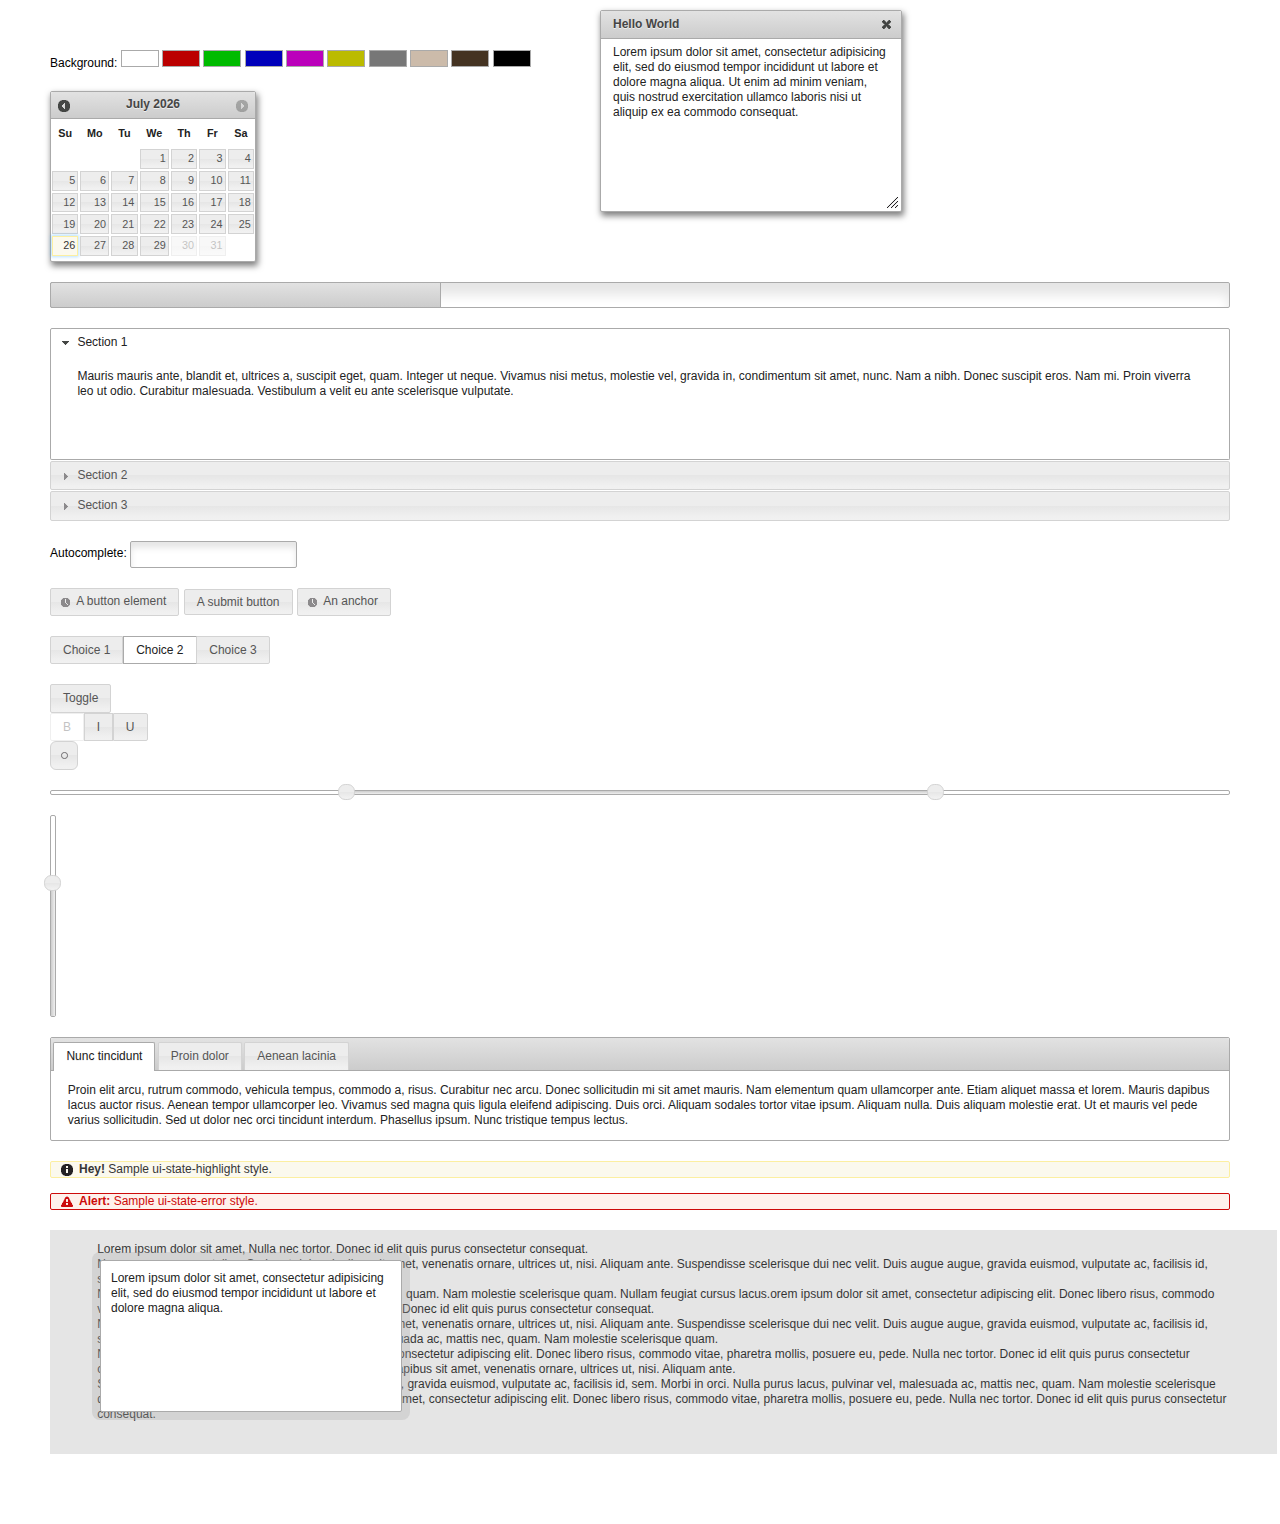
==== tests/demo.html @ 034504b4 "re-structure files" ====
<!DOCTYPE html>
<html xmlns="http://www.w3.org/1999/xhtml">
  <head>
    <meta charset="UTF-8" />
    <link rel="stylesheet" href="../swiss-ui/swiss.css" />
    <link rel="stylesheet" href="../static/reset.css" />
    <style>
body {
  margin: 0;
  font: 12px/1.25 "Droid Sans",sans-serif;
}
#global {
  padding: 50px;
}
section {
  display: block;
  margin: 0 0 20px;
}
#choosecolor span {
  display: inline-block;
  border: 1px solid #aaa;
  width: 3em;
  height: 1.25em;
  cursor: pointer;
}
    </style>
    <title></title>
  </head>
  <body>
    <div id="global">
      <p id="choosecolor">
        Background:
        <span style="background:#ffffff"></span>
        <span style="background:#bb0000"></span>
        <span style="background:#00bb00"></span>
        <span style="background:#0000bb"></span>
        <span style="background:#bb00bb"></span>
        <span style="background:#bbbb00"></span>
        <span style="background:#777777"></span>
        <span style="background:#ccbbaa"></span>
        <span style="background:#443322"></span>
        <span style="background:#000000"></span>
      </p>
      <section>
        <p id="dialog">Lorem ipsum dolor sit amet, consectetur adipisicing elit, sed do eiusmod tempor incididunt ut labore et dolore magna aliqua. Ut enim ad minim veniam, quis nostrud exercitation ullamco laboris nisi ut aliquip ex ea commodo consequat.</p>
      </section>
      <section>
        <div id="datepicker"></div>
      </section>
      <section>
        <div id="progressbar"></div>
      </section>
      <section>
        <div id="accordion">
          <h3><a href="#">Section 1</a></h3>
          <div><p>Mauris mauris ante, blandit et, ultrices a, suscipit eget, quam. Integer ut neque. Vivamus nisi metus, molestie vel, gravida in, condimentum sit amet, nunc. Nam a nibh. Donec suscipit eros. Nam mi. Proin viverra leo ut odio. Curabitur malesuada. Vestibulum a velit eu ante scelerisque vulputate.</p></div>
          <h3><a href="#">Section 2</a></h3>
          <div><p>Sed non urna. Donec et ante. Phasellus eu ligula. Vestibulum sit amet purus. Vivamus hendrerit, dolor at aliquet laoreet, mauris turpis porttitor velit, faucibus interdum tellus libero ac justo. Vivamus non quam. In suscipit faucibus urna.</p></div>
          <h3><a href="#">Section 3</a></h3>
          <div><p>Nam enim risus, molestie et, porta ac, aliquam ac, risus. Quisque lobortis. Phasellus pellentesque purus in massa. Aenean in pede. Phasellus ac libero ac tellus pellentesque semper. Sed ac felis. Sed commodo, magna quis lacinia ornare, quam ante aliquam nisi, eu iaculis leo purus venenatis dui.</p>
            <ul><li>List item one</li><li>List item two</li><li>List item three</li></ul></div>
        </div>
      </section>
      <section>
        <label for="autocomplete">Autocomplete:</label>
        <input id="autocomplete" type="text" />
      </section>
      <section id="button">
        <button>A button element</button>
        <input type="submit" value="A submit button"/>
        <a href="#">An anchor</a>
      </section>
      <section>
        <p id="radio">
          <input type="radio" id="radio1" name="radio" /><label for="radio1">Choice 1</label>
          <input type="radio" id="radio2" name="radio" checked="checked" /><label for="radio2">Choice 2</label>
          <input type="radio" id="radio3" name="radio" /><label for="radio3">Choice 3</label>
        </p>
      </section>
      <section>
        <p>
          <input type="checkbox" id="check" /><label for="check">Toggle</label>
        </p>
        <p id="format">
          <input type="checkbox" id="check1" disabled="disabled" /><label for="check1">B</label>
          <input type="checkbox" id="check2" /><label for="check2">I</label>
          <input type="checkbox" id="check3" /><label for="check3">U</label>
        </p>
        <p>
          <input type="checkbox" id="check-repl" /><label for="check-repl" class="ui-checkbox">Toggle</label>
        </p>
      </section>
      <section>
        <div id="slider"></div>
      </section>
      <section>
        <div id="slider-vertical" style="height:200px;"></div>
      </section>
      <section>
        <div id="tabs">
          <ul>
            <li><a href="#tabs-1">Nunc tincidunt</a></li>
            <li><a href="#tabs-2">Proin dolor</a></li>
            <li><a href="#tabs-3">Aenean lacinia</a></li>
          </ul>
          <div id="tabs-1">
            <p>Proin elit arcu, rutrum commodo, vehicula tempus, commodo a, risus. Curabitur nec arcu. Donec sollicitudin mi sit amet mauris. Nam elementum quam ullamcorper ante. Etiam aliquet massa et lorem. Mauris dapibus lacus auctor risus. Aenean tempor ullamcorper leo. Vivamus sed magna quis ligula eleifend adipiscing. Duis orci. Aliquam sodales tortor vitae ipsum. Aliquam nulla. Duis aliquam molestie erat. Ut et mauris vel pede varius sollicitudin. Sed ut dolor nec orci tincidunt interdum. Phasellus ipsum. Nunc tristique tempus lectus.</p>
          </div>
          <div id="tabs-2">
            <p>Morbi tincidunt, dui sit amet facilisis feugiat, odio metus gravida ante, ut pharetra massa metus id nunc. Duis scelerisque molestie turpis. Sed fringilla, massa eget luctus malesuada, metus eros molestie lectus, ut tempus eros massa ut dolor. Aenean aliquet fringilla sem. Suspendisse sed ligula in ligula suscipit aliquam. Praesent in eros vestibulum mi adipiscing adipiscing. Morbi facilisis. Curabitur ornare consequat nunc. Aenean vel metus. Ut posuere viverra nulla. Aliquam erat volutpat. Pellentesque convallis. Maecenas feugiat, tellus pellentesque pretium posuere, felis lorem euismod felis, eu ornare leo nisi vel felis. Mauris consectetur tortor et purus.</p>
          </div>
          <div id="tabs-3">
            <p>Mauris eleifend est et turpis. Duis id erat. Suspendisse potenti. Aliquam vulputate, pede vel vehicula accumsan, mi neque rutrum erat, eu congue orci lorem eget lorem. Vestibulum non ante. Class aptent taciti sociosqu ad litora torquent per conubia nostra, per inceptos himenaeos. Fusce sodales. Quisque eu urna vel enim commodo pellentesque. Praesent eu risus hendrerit ligula tempus pretium. Curabitur lorem enim, pretium nec, feugiat nec, luctus a, lacus.</p>
            <p>Duis cursus. Maecenas ligula eros, blandit nec, pharetra at, semper at, magna. Nullam ac lacus. Nulla facilisi. Praesent viverra justo vitae neque. Praesent blandit adipiscing velit. Suspendisse potenti. Donec mattis, pede vel pharetra blandit, magna ligula faucibus eros, id euismod lacus dolor eget odio. Nam scelerisque. Donec non libero sed nulla mattis commodo. Ut sagittis. Donec nisi lectus, feugiat porttitor, tempor ac, tempor vitae, pede. Aenean vehicula velit eu tellus interdum rutrum. Maecenas commodo. Pellentesque nec elit. Fusce in lacus. Vivamus a libero vitae lectus hendrerit hendrerit.</p>
          </div>
        </div>
      </section>
      <section>
        <div class="ui-widget">
          <div style="margin-top: 20px; padding: 0 .7em;" class="ui-state-highlight ui-corner-all"> 
            <p><span style="float: left; margin-right: .3em;" class="ui-icon ui-icon-info"></span>
            <strong>Hey!</strong> Sample ui-state-highlight style.</p>
          </div>
        </div>
        <br/>
        <div class="ui-widget">
          <div style="padding: 0 .7em;" class="ui-state-error ui-corner-all"> 
            <p><span style="float: left; margin-right: .3em;" class="ui-icon ui-icon-alert"></span> 
            <strong>Alert:</strong> Sample ui-state-error style.</p>
          </div>
        </div>
      </section>
      <section>
        <div class="fakewindowcontain" style="position: relative; width: 96%; height: 200px; padding:1% 4%; overflow:hidden;">
          <p>Lorem ipsum dolor sit amet,  Nulla nec tortor. Donec id elit quis purus consectetur consequat. </p><p>Nam congue semper tellus. Sed erat dolor, dapibus sit amet, venenatis ornare, ultrices ut, nisi. Aliquam ante. Suspendisse scelerisque dui nec velit. Duis augue augue, gravida euismod, vulputate ac, facilisis id, sem. Morbi in orci. </p><p>Nulla purus lacus, pulvinar vel, malesuada ac, mattis nec, quam. Nam molestie scelerisque quam. Nullam feugiat cursus lacus.orem ipsum dolor sit amet, consectetur adipiscing elit. Donec libero risus, commodo vitae, pharetra mollis, posuere eu, pede. Nulla nec tortor. Donec id elit quis purus consectetur consequat. </p><p>Nam congue semper tellus. Sed erat dolor, dapibus sit amet, venenatis ornare, ultrices ut, nisi. Aliquam ante. Suspendisse scelerisque dui nec velit. Duis augue augue, gravida euismod, vulputate ac, facilisis id, sem. Morbi in orci. Nulla purus lacus, pulvinar vel, malesuada ac, mattis nec, quam. Nam molestie scelerisque quam. </p><p>Nullam feugiat cursus lacus.orem ipsum dolor sit amet, consectetur adipiscing elit. Donec libero risus, commodo vitae, pharetra mollis, posuere eu, pede. Nulla nec tortor. Donec id elit quis purus consectetur consequat. Nam congue semper tellus. Sed erat dolor, dapibus sit amet, venenatis ornare, ultrices ut, nisi. Aliquam ante. </p><p>Suspendisse scelerisque dui nec velit. Duis augue augue, gravida euismod, vulputate ac, facilisis id, sem. Morbi in orci. Nulla purus lacus, pulvinar vel, malesuada ac, mattis nec, quam. Nam molestie scelerisque quam. Nullam feugiat cursus lacus.orem ipsum dolor sit amet, consectetur adipiscing elit. Donec libero risus, commodo vitae, pharetra mollis, posuere eu, pede. Nulla nec tortor. Donec id elit quis purus consectetur consequat.</p>
          <!-- ui-dialog -->
          <div class="ui-overlay"><div class="ui-widget-overlay"></div><div style="width: 302px; height: 152px; position: absolute; left: 50px; top: 30px;" class="ui-widget-shadow ui-corner-all"></div></div>
          <div class="ui-widget ui-widget-content ui-corner-all" style="position: absolute; width: 280px; height: 130px;left: 50px; top: 30px; padding: 10px;">
            <p>Lorem ipsum dolor sit amet, consectetur adipisicing elit, sed do eiusmod tempor incididunt ut labore et dolore magna aliqua.</p>
          </div>
        </div>
      </section>
    </div>
    <script src="../static/jquery.js"></script>
    <script src="../static/jquery-ui.js"></script>
    <script>
$(function() {
  $('#datepicker').datepicker({ maxDate: 3 });
  $('#progressbar').progressbar({ value: 33 });
  $('#accordion').accordion();
  $('#autocomplete').autocomplete({
    source: ["c++", "java", "php", "coldfusion", "javascript", "asp", "ruby", "python", "c", "scala", "groovy", "haskell", "perl", "asp", "bespin", "delphi"]
  });
  $('#button > *').button({ icons: { primary: 'ui-icon-clock' }});
  $('#radio').buttonset();
  $("#check").button();
  $("#check-repl").button({
    text: false,
    icons: {
      primary: 'ui-icon-radio-on'
    }
  });
  $("#format").buttonset();
  $("#slider").slider({ range: true, values: [25, 75] });
  $("#slider-vertical").slider({ orientation: "vertical", range: "min", value: 66 });
  $("#tabs").tabs();
  $('#dialog').dialog({
    title: 'Hello World',
    height: 200,
    position: [600, 10] });
  $('#choosecolor span').click(function() {
    $('body').css('backgroundColor', $(this).css('backgroundColor'));
  });
});
    </script>
  </body>
</html>
---- swiss-ui/swiss.css ----
/*
 * swiss ui - A Neutral jQuery UI Theme
 * Copyright 2011, Manuel Strehl
 * Dual licensed under the MIT or GPL Version 2 licenses.
 *
 * based on:
 * jQuery UI CSS Framework 1.8.12
 *
 * Copyright 2011, AUTHORS.txt (http://jqueryui.com/about)
 * Dual licensed under the MIT or GPL Version 2 licenses.
 * http://jquery.org/license
 *
 * http://docs.jquery.com/UI/Theming/API
 */

/* Layout helpers
----------------------------------*/
.ui-helper-hidden { display: none; }
.ui-helper-hidden-accessible { position: absolute !important; clip: rect(1px 1px 1px 1px); clip: rect(1px,1px,1px,1px); }
.ui-helper-reset { margin: 0; padding: 0; border: 0; outline: 0; line-height: 1.3; text-decoration: none; font-size: 100%; list-style: none; }
.ui-helper-clearfix:after { content: "."; display: block; height: 0; clear: both; visibility: hidden; }
.ui-helper-clearfix { display: inline-block; }
/* required comment for clearfix to work in Opera \*/
* html .ui-helper-clearfix { height:1%; }
.ui-helper-clearfix { display:block; }
/* end clearfix */
.ui-helper-zfix { width: 100%; height: 100%; top: 0; left: 0; position: absolute; opacity: 0; filter:Alpha(Opacity=0); }


/* Interaction Cues
----------------------------------*/
.ui-state-disabled { cursor: default !important; }


/* Icons
----------------------------------*/

/* states and images */
.ui-icon { display: block; text-indent: -99999px; overflow: hidden; background-repeat: no-repeat; }


/* Misc visuals
----------------------------------*/

/* Overlays */
.ui-widget-overlay { position: absolute; top: 0; left: 0; width: 100%; height: 100%; }


/*
 * jQuery UI CSS Framework 1.8.12
 *
 * Copyright 2011, AUTHORS.txt (http://jqueryui.com/about)
 * Dual licensed under the MIT or GPL Version 2 licenses.
 * http://jquery.org/license
 *
 * http://docs.jquery.com/UI/Theming/API
 *
 * To view and modify this theme, visit http://jqueryui.com/themeroller/?ffDefault=Verdana,Arial,sans-serif&fwDefault=normal&fsDefault=1.1em&cornerRadius=4px&bgColorHeader=cccccc&bgTextureHeader=03_highlight_soft.png&bgImgOpacityHeader=75&borderColorHeader=aaaaaa&fcHeader=222222&iconColorHeader=222222&bgColorContent=ffffff&bgTextureContent=01_flat.png&bgImgOpacityContent=75&borderColorContent=aaaaaa&fcContent=222222&iconColorContent=222222&bgColorDefault=e6e6e6&bgTextureDefault=02_glass.png&bgImgOpacityDefault=75&borderColorDefault=d3d3d3&fcDefault=555555&iconColorDefault=888888&bgColorHover=dadada&bgTextureHover=02_glass.png&bgImgOpacityHover=75&borderColorHover=999999&fcHover=212121&iconColorHover=454545&bgColorActive=ffffff&bgTextureActive=02_glass.png&bgImgOpacityActive=65&borderColorActive=aaaaaa&fcActive=212121&iconColorActive=454545&bgColorHighlight=fbf9ee&bgTextureHighlight=02_glass.png&bgImgOpacityHighlight=55&borderColorHighlight=fcefa1&fcHighlight=363636&iconColorHighlight=2e83ff&bgColorError=fef1ec&bgTextureError=02_glass.png&bgImgOpacityError=95&borderColorError=cd0a0a&fcError=cd0a0a&iconColorError=cd0a0a&bgColorOverlay=aaaaaa&bgTextureOverlay=01_flat.png&bgImgOpacityOverlay=0&opacityOverlay=30&bgColorShadow=aaaaaa&bgTextureShadow=01_flat.png&bgImgOpacityShadow=0&opacityShadow=30&thicknessShadow=8px&offsetTopShadow=-8px&offsetLeftShadow=-8px&cornerRadiusShadow=8px
 */


/* Component containers
----------------------------------*/
.ui-widget,
.ui-widget input, .ui-widget select, .ui-widget textarea, .ui-widget button { font-size: 1em; }
.ui-widget-content { border: 1px solid #aaaaaa; background: #ffffff; color: #222222; }
.ui-widget-content a { color: #222222; }
.ui-widget-header { border: 1px solid #aaaaaa; color: #454545; font-weight: bold;
  background: #cccccc;
  background: -moz-linear-gradient(top, #e2e2e2 0%, #cccccc 100%);
  background: -webkit-gradient(linear, left top, left bottom, color-stop(0%,#e2e2e2), color-stop(100%,#cccccc));
  background: -webkit-linear-gradient(top, #e2e2e2 0%,#cccccc 100%);
  background: -o-linear-gradient(top, #e2e2e2 0%,#cccccc 100%);
  background: -ms-linear-gradient(top, #e2e2e2 0%,#cccccc 100%);
  filter: progid:DXImageTransform.Microsoft.gradient( startColorstr='#E2E2E2', endColorstr='#CCCCCC',GradientType=0 );
  background: linear-gradient(top, #e2e2e2 0%,#cccccc 100%);
  text-shadow: 0 1px #efefef;
}
.ui-widget-header a { color: #454545; }

/* Interaction states
----------------------------------*/
.ui-state-default, .ui-widget-content .ui-state-default, .ui-widget-header .ui-state-default { border: 1px solid #d3d3d3; font-weight: normal; color: #555555;
  background: #e6e6e6;
  background: -moz-linear-gradient(top, #ededed 0%, #ededed 49%, #e6e6e6 50%, #f0f0f0 88%, #f1f1f1 100%);
  background: -webkit-gradient(linear, left top, left bottom, color-stop(0%,#ededed), color-stop(49%,#ededed), color-stop(50%,#e6e6e6), color-stop(88%,#f0f0f0), color-stop(100%,#f1f1f1));
  background: -webkit-linear-gradient(top, #ededed 0%,#ededed 49%,#e6e6e6 50%,#f0f0f0 88%,#f1f1f1 100%);
  background: -o-linear-gradient(top, #ededed 0%,#ededed 49%,#e6e6e6 50%,#f0f0f0 88%,#f1f1f1 100%);
  background: -ms-linear-gradient(top, #ededed 0%,#ededed 49%,#e6e6e6 50%,#f0f0f0 88%,#f1f1f1 100%);
  filter: progid:DXImageTransform.Microsoft.gradient( startColorstr='#EDEDED', endColorstr='#F1F1F1',GradientType=0 );
  background: linear-gradient(top, #ededed 0%,#ededed 49%,#e6e6e6 50%,#f0f0f0 88%,#f1f1f1 100%);
}
.ui-state-default a, .ui-state-default a:link, .ui-state-default a:visited { color: #555555; text-decoration: none; }
.ui-state-hover, .ui-widget-content .ui-state-hover, .ui-widget-header .ui-state-hover, .ui-state-focus, .ui-widget-content .ui-state-focus, .ui-widget-header .ui-state-focus { border: 1px solid #999999; font-weight: normal; color: #212121;
  box-shadow: 0 0 .3em .1em rgba(0, 150, 255, .3);
  background: #dadada;
  background: -moz-linear-gradient(top, #e4e4e4 0%, #e4e4e4 49%, #dadada 50%, #ebebeb 88%, #eaeaea 100%);
  background: -webkit-gradient(linear, left top, left bottom, color-stop(0%,#e4e4e4), color-stop(49%,#e4e4e4), color-stop(50%,#dadada), color-stop(88%,#ebebeb), color-stop(100%,#eaeaea));
  background: -webkit-linear-gradient(top, #e4e4e4 0%,#e4e4e4 49%,#dadada 50%,#ebebeb 88%,#eaeaea 100%);
  background: -o-linear-gradient(top, #e4e4e4 0%,#e4e4e4 49%,#dadada 50%,#ebebeb 88%,#eaeaea 100%);
  background: -ms-linear-gradient(top, #e4e4e4 0%,#e4e4e4 49%,#dadada 50%,#ebebeb 88%,#eaeaea 100%);
  filter: progid:DXImageTransform.Microsoft.gradient( startColorstr='#E4E4E4', endColorstr='#EAEAEA',GradientType=0 );
  background: linear-gradient(top, #e4e4e4 0%,#e4e4e4 49%,#dadada 50%,#ebebeb 88%,#eaeaea 100%);
}
.ui-state-hover a, .ui-state-hover a:hover { color: #212121; text-decoration: none; }
.ui-state-active, .ui-widget-content .ui-state-active, .ui-widget-header .ui-state-active { border: 1px solid #aaaaaa; background: #ffffff; font-weight: normal; color: #212121; }
.ui-state-active a, .ui-state-active a:link, .ui-state-active a:visited { color: #212121; text-decoration: none; }
.ui-widget :active { outline: none; }

/* Interaction Cues
----------------------------------*/
.ui-state-highlight, .ui-widget-content .ui-state-highlight, .ui-widget-header .ui-state-highlight  {border: 1px solid #fcefa1; background: #fbf9ee; color: #363636; }
.ui-state-highlight a, .ui-widget-content .ui-state-highlight a,.ui-widget-header .ui-state-highlight a { color: #363636; }
.ui-state-error, .ui-widget-content .ui-state-error, .ui-widget-header .ui-state-error {border: 1px solid #cd0a0a; background: #fef1ec; color: #cd0a0a; }
.ui-state-error a, .ui-widget-content .ui-state-error a, .ui-widget-header .ui-state-error a { color: #cd0a0a; }
.ui-state-error-text, .ui-widget-content .ui-state-error-text, .ui-widget-header .ui-state-error-text { color: #cd0a0a; }
.ui-priority-primary, .ui-widget-content .ui-priority-primary, .ui-widget-header .ui-priority-primary { font-weight: bold; }
.ui-priority-secondary, .ui-widget-content .ui-priority-secondary,  .ui-widget-header .ui-priority-secondary { opacity: .7; filter:Alpha(Opacity=70); font-weight: normal; }
.ui-state-disabled, .ui-widget-content .ui-state-disabled, .ui-widget-header .ui-state-disabled { opacity: .35; filter:Alpha(Opacity=35); background-image: none; }

/* Icons
----------------------------------*/

/* states and images */
.ui-icon { width: 16px; height: 16px; background-image: url(images/ui-icons_222222_256x240.png); }
.ui-widget-content .ui-icon {background-image: url(images/ui-icons_222222_256x240.png); }
.ui-widget-header .ui-icon {background-image: url(images/ui-icons_454545_256x240.png); }
.ui-state-default .ui-icon { background-image: url(images/ui-icons_888888_256x240.png); }
.ui-state-hover .ui-icon, .ui-state-focus .ui-icon {background-image: url(images/ui-icons_454545_256x240.png); }
.ui-state-active .ui-icon {background-image: url(images/ui-icons_454545_256x240.png); }
.ui-state-highlight .ui-icon {background-image: url(images/ui-icons_222222_256x240.png); }
.ui-state-error .ui-icon, .ui-state-error-text .ui-icon {background-image: url(images/ui-icons_cd0a0a_256x240.png); }

/* positioning */
.ui-icon-carat-1-n { background-position: 0 0; }
.ui-icon-carat-1-ne { background-position: -16px 0; }
.ui-icon-carat-1-e { background-position: -32px 0; }
.ui-icon-carat-1-se { background-position: -48px 0; }
.ui-icon-carat-1-s { background-position: -64px 0; }
.ui-icon-carat-1-sw { background-position: -80px 0; }
.ui-icon-carat-1-w { background-position: -96px 0; }
.ui-icon-carat-1-nw { background-position: -112px 0; }
.ui-icon-carat-2-n-s { background-position: -128px 0; }
.ui-icon-carat-2-e-w { background-position: -144px 0; }
.ui-icon-triangle-1-n { background-position: 0 -16px; }
.ui-icon-triangle-1-ne { background-position: -16px -16px; }
.ui-icon-triangle-1-e { background-position: -32px -16px; }
.ui-icon-triangle-1-se { background-position: -48px -16px; }
.ui-icon-triangle-1-s { background-position: -64px -16px; }
.ui-icon-triangle-1-sw { background-position: -80px -16px; }
.ui-icon-triangle-1-w { background-position: -96px -16px; }
.ui-icon-triangle-1-nw { background-position: -112px -16px; }
.ui-icon-triangle-2-n-s { background-position: -128px -16px; }
.ui-icon-triangle-2-e-w { background-position: -144px -16px; }
.ui-icon-arrow-1-n { background-position: 0 -32px; }
.ui-icon-arrow-1-ne { background-position: -16px -32px; }
.ui-icon-arrow-1-e { background-position: -32px -32px; }
.ui-icon-arrow-1-se { background-position: -48px -32px; }
.ui-icon-arrow-1-s { background-position: -64px -32px; }
.ui-icon-arrow-1-sw { background-position: -80px -32px; }
.ui-icon-arrow-1-w { background-position: -96px -32px; }
.ui-icon-arrow-1-nw { background-position: -112px -32px; }
.ui-icon-arrow-2-n-s { background-position: -128px -32px; }
.ui-icon-arrow-2-ne-sw { background-position: -144px -32px; }
.ui-icon-arrow-2-e-w { background-position: -160px -32px; }
.ui-icon-arrow-2-se-nw { background-position: -176px -32px; }
.ui-icon-arrowstop-1-n { background-position: -192px -32px; }
.ui-icon-arrowstop-1-e { background-position: -208px -32px; }
.ui-icon-arrowstop-1-s { background-position: -224px -32px; }
.ui-icon-arrowstop-1-w { background-position: -240px -32px; }
.ui-icon-arrowthick-1-n { background-position: 0 -48px; }
.ui-icon-arrowthick-1-ne { background-position: -16px -48px; }
.ui-icon-arrowthick-1-e { background-position: -32px -48px; }
.ui-icon-arrowthick-1-se { background-position: -48px -48px; }
.ui-icon-arrowthick-1-s { background-position: -64px -48px; }
.ui-icon-arrowthick-1-sw { background-position: -80px -48px; }
.ui-icon-arrowthick-1-w { background-position: -96px -48px; }
.ui-icon-arrowthick-1-nw { background-position: -112px -48px; }
.ui-icon-arrowthick-2-n-s { background-position: -128px -48px; }
.ui-icon-arrowthick-2-ne-sw { background-position: -144px -48px; }
.ui-icon-arrowthick-2-e-w { background-position: -160px -48px; }
.ui-icon-arrowthick-2-se-nw { background-position: -176px -48px; }
.ui-icon-arrowthickstop-1-n { background-position: -192px -48px; }
.ui-icon-arrowthickstop-1-e { background-position: -208px -48px; }
.ui-icon-arrowthickstop-1-s { background-position: -224px -48px; }
.ui-icon-arrowthickstop-1-w { background-position: -240px -48px; }
.ui-icon-arrowreturnthick-1-w { background-position: 0 -64px; }
.ui-icon-arrowreturnthick-1-n { background-position: -16px -64px; }
.ui-icon-arrowreturnthick-1-e { background-position: -32px -64px; }
.ui-icon-arrowreturnthick-1-s { background-position: -48px -64px; }
.ui-icon-arrowreturn-1-w { background-position: -64px -64px; }
.ui-icon-arrowreturn-1-n { background-position: -80px -64px; }
.ui-icon-arrowreturn-1-e { background-position: -96px -64px; }
.ui-icon-arrowreturn-1-s { background-position: -112px -64px; }
.ui-icon-arrowrefresh-1-w { background-position: -128px -64px; }
.ui-icon-arrowrefresh-1-n { background-position: -144px -64px; }
.ui-icon-arrowrefresh-1-e { background-position: -160px -64px; }
.ui-icon-arrowrefresh-1-s { background-position: -176px -64px; }
.ui-icon-arrow-4 { background-position: 0 -80px; }
.ui-icon-arrow-4-diag { background-position: -16px -80px; }
.ui-icon-extlink { background-position: -32px -80px; }
.ui-icon-newwin { background-position: -48px -80px; }
.ui-icon-refresh { background-position: -64px -80px; }
.ui-icon-shuffle { background-position: -80px -80px; }
.ui-icon-transfer-e-w { background-position: -96px -80px; }
.ui-icon-transferthick-e-w { background-position: -112px -80px; }
.ui-icon-folder-collapsed { background-position: 0 -96px; }
.ui-icon-folder-open { background-position: -16px -96px; }
.ui-icon-document { background-position: -32px -96px; }
.ui-icon-document-b { background-position: -48px -96px; }
.ui-icon-note { background-position: -64px -96px; }
.ui-icon-mail-closed { background-position: -80px -96px; }
.ui-icon-mail-open { background-position: -96px -96px; }
.ui-icon-suitcase { background-position: -112px -96px; }
.ui-icon-comment { background-position: -128px -96px; }
.ui-icon-person { background-position: -144px -96px; }
.ui-icon-print { background-position: -160px -96px; }
.ui-icon-trash { background-position: -176px -96px; }
.ui-icon-locked { background-position: -192px -96px; }
.ui-icon-unlocked { background-position: -208px -96px; }
.ui-icon-bookmark { background-position: -224px -96px; }
.ui-icon-tag { background-position: -240px -96px; }
.ui-icon-home { background-position: 0 -112px; }
.ui-icon-flag { background-position: -16px -112px; }
.ui-icon-calendar { background-position: -32px -112px; }
.ui-icon-cart { background-position: -48px -112px; }
.ui-icon-pencil { background-position: -64px -112px; }
.ui-icon-clock { background-position: -80px -112px; }
.ui-icon-disk { background-position: -96px -112px; }
.ui-icon-calculator { background-position: -112px -112px; }
.ui-icon-zoomin { background-position: -128px -112px; }
.ui-icon-zoomout { background-position: -144px -112px; }
.ui-icon-search { background-position: -160px -112px; }
.ui-icon-wrench { background-position: -176px -112px; }
.ui-icon-gear { background-position: -192px -112px; }
.ui-icon-heart { background-position: -208px -112px; }
.ui-icon-star { background-position: -224px -112px; }
.ui-icon-link { background-position: -240px -112px; }
.ui-icon-cancel { background-position: 0 -128px; }
.ui-icon-plus { background-position: -16px -128px; }
.ui-icon-plusthick { background-position: -32px -128px; }
.ui-icon-minus { background-position: -48px -128px; }
.ui-icon-minusthick { background-position: -64px -128px; }
.ui-icon-close { background-position: -80px -128px; }
.ui-icon-closethick { background-position: -96px -128px; }
.ui-icon-key { background-position: -112px -128px; }
.ui-icon-lightbulb { background-position: -128px -128px; }
.ui-icon-scissors { background-position: -144px -128px; }
.ui-icon-clipboard { background-position: -160px -128px; }
.ui-icon-copy { background-position: -176px -128px; }
.ui-icon-contact { background-position: -192px -128px; }
.ui-icon-image { background-position: -208px -128px; }
.ui-icon-video { background-position: -224px -128px; }
.ui-icon-script { background-position: -240px -128px; }
.ui-icon-alert { background-position: 0 -144px; }
.ui-icon-info { background-position: -16px -144px; }
.ui-icon-notice { background-position: -32px -144px; }
.ui-icon-help { background-position: -48px -144px; }
.ui-icon-check { background-position: -64px -144px; }
.ui-icon-bullet { background-position: -80px -144px; }
.ui-icon-radio-off { background-position: -96px -144px; }
.ui-icon-radio-on { background-position: -112px -144px; }
.ui-icon-pin-w { background-position: -128px -144px; }
.ui-icon-pin-s { background-position: -144px -144px; }
.ui-icon-play { background-position: 0 -160px; }
.ui-icon-pause { background-position: -16px -160px; }
.ui-icon-seek-next { background-position: -32px -160px; }
.ui-icon-seek-prev { background-position: -48px -160px; }
.ui-icon-seek-end { background-position: -64px -160px; }
.ui-icon-seek-start { background-position: -80px -160px; }
/* ui-icon-seek-first is deprecated, use ui-icon-seek-start instead */
.ui-icon-seek-first { background-position: -80px -160px; }
.ui-icon-stop { background-position: -96px -160px; }
.ui-icon-eject { background-position: -112px -160px; }
.ui-icon-volume-off { background-position: -128px -160px; }
.ui-icon-volume-on { background-position: -144px -160px; }
.ui-icon-power { background-position: 0 -176px; }
.ui-icon-signal-diag { background-position: -16px -176px; }
.ui-icon-signal { background-position: -32px -176px; }
.ui-icon-battery-0 { background-position: -48px -176px; }
.ui-icon-battery-1 { background-position: -64px -176px; }
.ui-icon-battery-2 { background-position: -80px -176px; }
.ui-icon-battery-3 { background-position: -96px -176px; }
.ui-icon-circle-plus { background-position: 0 -192px; }
.ui-icon-circle-minus { background-position: -16px -192px; }
.ui-icon-circle-close { background-position: -32px -192px; }
.ui-icon-circle-triangle-e { background-position: -48px -192px; }
.ui-icon-circle-triangle-s { background-position: -64px -192px; }
.ui-icon-circle-triangle-w { background-position: -80px -192px; }
.ui-icon-circle-triangle-n { background-position: -96px -192px; }
.ui-icon-circle-arrow-e { background-position: -112px -192px; }
.ui-icon-circle-arrow-s { background-position: -128px -192px; }
.ui-icon-circle-arrow-w { background-position: -144px -192px; }
.ui-icon-circle-arrow-n { background-position: -160px -192px; }
.ui-icon-circle-zoomin { background-position: -176px -192px; }
.ui-icon-circle-zoomout { background-position: -192px -192px; }
.ui-icon-circle-check { background-position: -208px -192px; }
.ui-icon-circlesmall-plus { background-position: 0 -208px; }
.ui-icon-circlesmall-minus { background-position: -16px -208px; }
.ui-icon-circlesmall-close { background-position: -32px -208px; }
.ui-icon-squaresmall-plus { background-position: -48px -208px; }
.ui-icon-squaresmall-minus { background-position: -64px -208px; }
.ui-icon-squaresmall-close { background-position: -80px -208px; }
.ui-icon-grip-dotted-vertical { background-position: 0 -224px; }
.ui-icon-grip-dotted-horizontal { background-position: -16px -224px; }
.ui-icon-grip-solid-vertical { background-position: -32px -224px; }
.ui-icon-grip-solid-horizontal { background-position: -48px -224px; }
.ui-icon-gripsmall-diagonal-se { background-position: -64px -224px; }
.ui-icon-grip-diagonal-se { background-position: -80px -224px; }


/* Misc visuals
----------------------------------*/

/* Corner radius */
.ui-corner-tl { -moz-border-radius-topleft: 2px; -webkit-border-top-left-radius: 2px; border-top-left-radius: 2px; }
.ui-corner-tr { -moz-border-radius-topright: 2px; -webkit-border-top-right-radius: 2px; border-top-right-radius: 2px; }
.ui-corner-bl { -moz-border-radius-bottomleft: 2px; -webkit-border-bottom-left-radius: 2px; border-bottom-left-radius: 2px; }
.ui-corner-br { -moz-border-radius-bottomright: 2px; -webkit-border-bottom-right-radius: 2px; border-bottom-right-radius: 2px; }
.ui-corner-top { -moz-border-radius-topleft: 2px; -webkit-border-top-left-radius: 2px; border-top-left-radius: 2px; -moz-border-radius-topright: 2px; -webkit-border-top-right-radius: 2px; border-top-right-radius: 2px; }
.ui-corner-bottom { -moz-border-radius-bottomleft: 2px; -webkit-border-bottom-left-radius: 2px; border-bottom-left-radius: 2px; -moz-border-radius-bottomright: 2px; -webkit-border-bottom-right-radius: 2px; border-bottom-right-radius: 2px; }
.ui-corner-right {  -moz-border-radius-topright: 2px; -webkit-border-top-right-radius: 2px; border-top-right-radius: 2px; -moz-border-radius-bottomright: 2px; -webkit-border-bottom-right-radius: 2px; border-bottom-right-radius: 2px; }
.ui-corner-left { -moz-border-radius-topleft: 2px; -webkit-border-top-left-radius: 2px; border-top-left-radius: 2px; -moz-border-radius-bottomleft: 2px; -webkit-border-bottom-left-radius: 2px; border-bottom-left-radius: 2px; }
.ui-corner-all { -moz-border-radius: 2px; -webkit-border-radius: 2px; border-radius: 2px; }

/* Overlays */
.ui-widget-overlay { background: #aaaaaa; opacity: .30;filter:Alpha(Opacity=30); }
.ui-widget-shadow { margin: -8px 0 0 -8px; padding: 8px; background: #aaaaaa; opacity: .30;filter:Alpha(Opacity=30); -moz-border-radius: 8px; -webkit-border-radius: 8px; border-radius: 8px; }/*
 * jQuery UI Resizable 1.8.12
 *
 * Copyright 2011, AUTHORS.txt (http://jqueryui.com/about)
 * Dual licensed under the MIT or GPL Version 2 licenses.
 * http://jquery.org/license
 *
 * http://docs.jquery.com/UI/Resizable#theming
 */
.ui-resizable { position: relative;}
.ui-resizable-handle { position: absolute;font-size: 0.1px;z-index: 99999; display: block;
	/* http://bugs.jqueryui.com/ticket/7233
	 - Resizable: resizable handles fail to work in IE if transparent and content overlaps
	*/
	background-image:url(data:);
}
.ui-resizable-disabled .ui-resizable-handle, .ui-resizable-autohide .ui-resizable-handle { display: none; }
.ui-resizable-n { cursor: n-resize; height: 7px; width: 100%; top: -5px; left: 0; }
.ui-resizable-s { cursor: s-resize; height: 7px; width: 100%; bottom: -5px; left: 0; }
.ui-resizable-e { cursor: e-resize; width: 7px; right: -5px; top: 0; height: 100%; }
.ui-resizable-w { cursor: w-resize; width: 7px; left: -5px; top: 0; height: 100%; }
.ui-resizable-se { cursor: se-resize; width: 12px; height: 12px; right: 1px; bottom: 1px; }
.ui-resizable-sw { cursor: sw-resize; width: 9px; height: 9px; left: -5px; bottom: -5px; }
.ui-resizable-nw { cursor: nw-resize; width: 9px; height: 9px; left: -5px; top: -5px; }
.ui-resizable-ne { cursor: ne-resize; width: 9px; height: 9px; right: -5px; top: -5px;}/*
 * jQuery UI Selectable 1.8.12
 *
 * Copyright 2011, AUTHORS.txt (http://jqueryui.com/about)
 * Dual licensed under the MIT or GPL Version 2 licenses.
 * http://jquery.org/license
 *
 * http://docs.jquery.com/UI/Selectable#theming
 */
.ui-selectable-helper { position: absolute; z-index: 100; border:1px dotted black; }
/*
 * jQuery UI Accordion 1.8.12
 *
 * Copyright 2011, AUTHORS.txt (http://jqueryui.com/about)
 * Dual licensed under the MIT or GPL Version 2 licenses.
 * http://jquery.org/license
 *
 * http://docs.jquery.com/UI/Accordion#theming
 */
/* IE/Win - Fix animation bug - #4615 */
.ui-accordion { width: 100%; }
.ui-accordion .ui-accordion-header { cursor: pointer; position: relative; margin-top: 1px; zoom: 1; }
.ui-accordion .ui-accordion-li-fix { display: inline; }
.ui-accordion .ui-accordion-header-active { border-bottom: 0 !important; }
.ui-accordion .ui-accordion-header a { display: block; font-size: 1em; padding: .5em .5em .5em .7em; }
.ui-accordion-icons .ui-accordion-header a { padding-left: 2.2em; }
.ui-accordion .ui-accordion-header .ui-icon { position: absolute; left: .5em; top: 50%; margin-top: -8px; }
.ui-accordion .ui-accordion-content { padding: 1em 2.2em; border-top: 0; margin-top: -2px; position: relative; top: 1px; margin-bottom: 2px; overflow: auto; display: none; zoom: 1; }
.ui-accordion .ui-accordion-content-active { display: block; }
/*
 * jQuery UI Autocomplete 1.8.12
 *
 * Copyright 2011, AUTHORS.txt (http://jqueryui.com/about)
 * Dual licensed under the MIT or GPL Version 2 licenses.
 * http://jquery.org/license
 *
 * http://docs.jquery.com/UI/Autocomplete#theming
 */
.ui-autocomplete { position: absolute; cursor: default; border-top-width: 0; }

/* workarounds */
* html .ui-autocomplete { width:1px; } /* without this, the menu expands to 100% in IE6 */

/*
 * jQuery UI Menu 1.8.12
 *
 * Copyright 2010, AUTHORS.txt (http://jqueryui.com/about)
 * Dual licensed under the MIT or GPL Version 2 licenses.
 * http://jquery.org/license
 *
 * http://docs.jquery.com/UI/Menu#theming
 */
.ui-menu {
	list-style:none;
	padding: 2px;
	margin: 0;
	display:block;
	float: left;
}
.ui-menu .ui-menu {
	margin-top: -3px;
}
.ui-menu .ui-menu-item {
	margin:0;
	padding: 0;
	zoom: 1;
	float: left;
	clear: left;
	width: 100%;
}
.ui-menu .ui-menu-item a {
	text-decoration:none;
	display:block;
	padding:.2em .4em;
	line-height:1.5;
	zoom:1;
}
.ui-menu .ui-menu-item a.ui-state-hover,
.ui-menu .ui-menu-item a.ui-state-active {
	font-weight: normal;
	margin: -1px;
}
/*
 * jQuery UI Button 1.8.12
 *
 * Copyright 2011, AUTHORS.txt (http://jqueryui.com/about)
 * Dual licensed under the MIT or GPL Version 2 licenses.
 * http://jquery.org/license
 *
 * http://docs.jquery.com/UI/Button#theming
 */
.ui-button { display: inline-block; position: relative; padding: 0; margin-right: .1em; text-decoration: none !important; cursor: pointer; text-align: center; zoom: 1; overflow: visible; /* the overflow property removes extra width in IE */
  -o-transition: all 0.15s ease-in-out;
  -moz-transition: all 0.15s ease-in-out;
  -webkit-transition: all 0.15s ease-in-out;
}
.ui-button-icon-only { width: 2.2em; } /* to make room for the icon, a width needs to be set here */
button.ui-button-icon-only { width: 2.4em; } /* button elements seem to need a little more width */
.ui-button-icons-only { width: 3.4em; } 
button.ui-button-icons-only { width: 3.7em; } 

/*button text element */
.ui-button .ui-button-text { display: block; line-height: 1.4;  }
.ui-button-text-only .ui-button-text { padding: .4em 1em; }
.ui-button-icon-only .ui-button-text, .ui-button-icons-only .ui-button-text { padding: .4em; text-indent: -9999999px; }
.ui-button-text-icon-primary .ui-button-text, .ui-button-text-icons .ui-button-text { padding: .4em 1em .4em 2.1em; }
.ui-button-text-icon-secondary .ui-button-text, .ui-button-text-icons .ui-button-text { padding: .4em 2.1em .4em 1em; }
.ui-button-text-icons .ui-button-text { padding-left: 2.1em; padding-right: 2.1em; }
/* no icon support for input elements, provide padding by default */
input.ui-button { padding: .4em 1em; }

/*button icon element(s) */
.ui-button-icon-only .ui-icon, .ui-button-text-icon-primary .ui-icon, .ui-button-text-icon-secondary .ui-icon, .ui-button-text-icons .ui-icon, .ui-button-icons-only .ui-icon { position: absolute; top: 50%; margin-top: -8px; }
.ui-button-icon-only .ui-icon { left: 50%; margin-left: -8px; }
.ui-button-text-icon-primary .ui-button-icon-primary, .ui-button-text-icons .ui-button-icon-primary, .ui-button-icons-only .ui-button-icon-primary { left: .5em; }
.ui-button-text-icon-secondary .ui-button-icon-secondary, .ui-button-text-icons .ui-button-icon-secondary, .ui-button-icons-only .ui-button-icon-secondary { right: .5em; }
.ui-button-text-icons .ui-button-icon-secondary, .ui-button-icons-only .ui-button-icon-secondary { right: .5em; }

/*button sets*/
.ui-buttonset { margin-right: 7px; }
.ui-buttonset .ui-button { margin-left: 0; margin-right: -.3em; }

/* workarounds */
button.ui-button::-moz-focus-inner { border: 0; padding: 0; } /* reset extra padding in Firefox */
/*
 * jQuery UI Dialog 1.8.12
 *
 * Copyright 2011, AUTHORS.txt (http://jqueryui.com/about)
 * Dual licensed under the MIT or GPL Version 2 licenses.
 * http://jquery.org/license
 *
 * http://docs.jquery.com/UI/Dialog#theming
 */
.ui-dialog { position: absolute; padding: .2em; width: 300px; overflow: hidden; }
.ui-dialog .ui-dialog-titlebar { padding: .4em 1em; position: relative;  }
.ui-dialog .ui-dialog-title { float: left; margin: .1em 16px .1em 0; } 
.ui-dialog .ui-dialog-titlebar-close { position: absolute; right: .3em; top: 50%; width: 19px; margin: -10px 0 0 0; padding: 1px; height: 18px; }
.ui-dialog .ui-dialog-titlebar-close span { display: block; margin: 1px; }
.ui-dialog .ui-dialog-titlebar-close:hover, .ui-dialog .ui-dialog-titlebar-close:focus { padding: 0; }
.ui-dialog .ui-dialog-content { position: relative; border: 0; padding: .5em 1em; background: none; overflow: auto; zoom: 1; }
.ui-dialog .ui-dialog-buttonpane { text-align: left; border-width: 1px 0 0 0; background-image: none; margin: .5em 0 0 0; padding: .3em 1em .5em .4em; }
.ui-dialog .ui-dialog-buttonpane .ui-dialog-buttonset { float: right; }
.ui-dialog .ui-dialog-buttonpane button { margin: .5em .4em .5em 0; cursor: pointer; }
.ui-dialog .ui-resizable-se { width: 14px; height: 14px; right: 3px; bottom: 3px; }
.ui-draggable .ui-dialog-titlebar { cursor: move; }
/*
 * jQuery UI Slider 1.8.12
 *
 * Copyright 2011, AUTHORS.txt (http://jqueryui.com/about)
 * Dual licensed under the MIT or GPL Version 2 licenses.
 * http://jquery.org/license
 *
 * http://docs.jquery.com/UI/Slider#theming
 */
.ui-slider { position: relative; text-align: left; }
.ui-slider .ui-slider-handle { position: absolute; z-index: 2; width: 1.2em; height: 1.2em; cursor: default;
  -webkit-border-radius: .6em;
  -moz-border-radius: .6em;
  border-radius: .6em;
  outline: none;
}
.ui-slider .ui-slider-range { position: absolute; z-index: 1; font-size: .7em; display: block; border: 0; background-position: 0 0; }

.ui-slider-horizontal { height: .3em; }
.ui-slider-horizontal .ui-slider-handle { top: -.55em; margin-left: -.6em; }
.ui-slider-horizontal .ui-slider-range { top: 0; height: 100%; }
.ui-slider-horizontal .ui-slider-range-min { left: 0; }
.ui-slider-horizontal .ui-slider-range-max { right: 0; }

.ui-slider-vertical { width: .3em; height: 100px; }
.ui-slider-vertical .ui-slider-handle { left: -.55em; margin-left: 0; margin-bottom: -.6em; }
.ui-slider-vertical .ui-slider-range { left: 0; width: 100%; }
.ui-slider-vertical .ui-slider-range-min { bottom: 0; }
.ui-slider-vertical .ui-slider-range-max { top: 0; }

.ui-slider-range {
  background: #cccccc;
  background: -moz-linear-gradient(top, #cccccc 0%, #efefef 100%);
  background: -webkit-gradient(linear, left top, left bottom, color-stop(0%,#cccccc), color-stop(100%,#efefef));
  background: -webkit-linear-gradient(top, #cccccc 0%,#efefef 100%);
  background: -o-linear-gradient(top, #cccccc 0%,#efefef 100%);
  background: -ms-linear-gradient(top, #cccccc 0%,#efefef 100%);
  filter: progid:DXImageTransform.Microsoft.gradient( startColorstr='#CCCCCC', endColorstr='#EFEFEF',GradientType=0 );
  background: linear-gradient(top, #cccccc 0%,#efefef 100%);
}

.ui-slider-vertical .ui-slider-range {
  background: #cccccc;
  background: -moz-linear-gradient(left, #cccccc 0%, #efefef 100%);
  background: -webkit-gradient(linear, left top, right top, color-stop(0%,#cccccc), color-stop(100%,#efefef));
  background: -webkit-linear-gradient(left, #cccccc 0%,#efefef 100%);
  background: -o-linear-gradient(left, #cccccc 0%,#efefef 100%);
  background: -ms-linear-gradient(left, #cccccc 0%,#efefef 100%);
  filter: progid:DXImageTransform.Microsoft.gradient( startColorstr='#CCCCCC', endColorstr='#EFEFEF',GradientType=1 );
  background: linear-gradient(left, #cccccc 0%,#efefef 100%);
}
/*
 * jQuery UI Tabs 1.8.12
 *
 * Copyright 2011, AUTHORS.txt (http://jqueryui.com/about)
 * Dual licensed under the MIT or GPL Version 2 licenses.
 * http://jquery.org/license
 *
 * http://docs.jquery.com/UI/Tabs#theming
 */
.ui-tabs { position: relative; padding: 0; zoom: 1; } /* position: relative prevents IE scroll bug (element with position: relative inside container with overflow: auto appear as "fixed") */
.ui-tabs .ui-tabs-nav { margin: 0; padding: .2em .2em 0; }
.ui-tabs .ui-tabs-nav li { list-style: none; float: left; position: relative; top: 1px; margin: 0 .2em 1px 0; border-bottom: 0 !important; padding: 0; white-space: nowrap; }
.ui-tabs .ui-tabs-nav li a { float: left; padding: .5em 1em; text-decoration: none; }
.ui-tabs .ui-tabs-nav li.ui-tabs-selected { margin-bottom: 0; padding-bottom: 1px; }
.ui-tabs .ui-tabs-nav li.ui-tabs-selected a, .ui-tabs .ui-tabs-nav li.ui-state-disabled a, .ui-tabs .ui-tabs-nav li.ui-state-processing a { cursor: text; }
.ui-tabs .ui-tabs-nav li a, .ui-tabs.ui-tabs-collapsible .ui-tabs-nav li.ui-tabs-selected a { cursor: pointer; } /* first selector in group seems obsolete, but required to overcome bug in Opera applying cursor: text overall if defined elsewhere... */
.ui-tabs .ui-tabs-panel { display: block; border-width: 0; padding: 1em 1.4em; background: none; }
.ui-tabs .ui-tabs-hide { display: none !important; }
.ui-tabs-nav a { outline: none; }
/*
 * jQuery UI Datepicker 1.8.12
 *
 * Copyright 2011, AUTHORS.txt (http://jqueryui.com/about)
 * Dual licensed under the MIT or GPL Version 2 licenses.
 * http://jquery.org/license
 *
 * http://docs.jquery.com/UI/Datepicker#theming
 */
.ui-datepicker { width: 17em; padding: .2em .2em 0; display: none; }
.ui-datepicker .ui-datepicker-header { position:relative; padding:.2em 0; }
.ui-datepicker .ui-datepicker-prev, .ui-datepicker .ui-datepicker-next { position:absolute; top: 3px; width: 1.8em; height: 1.8em; }
.ui-datepicker .ui-datepicker-prev-hover, .ui-datepicker .ui-datepicker-next-hover { top: 2px; }
.ui-datepicker .ui-datepicker-prev { left:2px; }
.ui-datepicker .ui-datepicker-next { right:2px; }
.ui-datepicker .ui-datepicker-prev-hover { left:1px; }
.ui-datepicker .ui-datepicker-next-hover { right:1px; }
.ui-datepicker .ui-datepicker-prev span, .ui-datepicker .ui-datepicker-next span { display: block; position: absolute; left: 50%; margin-left: -8px; top: 50%; margin-top: -8px;  }
.ui-datepicker .ui-datepicker-title { margin: 0 2.3em; line-height: 1.8em; text-align: center; }
.ui-datepicker .ui-datepicker-title select { font-size:1em; margin:1px 0; }
.ui-datepicker select.ui-datepicker-month-year {width: 100%;}
.ui-datepicker select.ui-datepicker-month, 
.ui-datepicker select.ui-datepicker-year { width: 49%;}
.ui-datepicker table {width: 100%; font-size: .9em; border-collapse: collapse; margin:0 0 .4em; }
.ui-datepicker th { padding: .7em .3em; text-align: center; font-weight: bold; border: 0;  }
.ui-datepicker td { border: 0; padding: 1px; }
.ui-datepicker td span, .ui-datepicker td a { display: block; padding: .2em; text-align: right; text-decoration: none; }
.ui-datepicker .ui-datepicker-buttonpane { background-image: none; margin: .7em 0 0 0; padding:0 .2em; border-left: 0; border-right: 0; border-bottom: 0; }
.ui-datepicker .ui-datepicker-buttonpane button { float: right; margin: .5em .2em .4em; cursor: pointer; padding: .2em .6em .3em .6em; width:auto; overflow:visible; }
.ui-datepicker .ui-datepicker-buttonpane button.ui-datepicker-current { float:left; }

/* with multiple calendars */
.ui-datepicker.ui-datepicker-multi { width:auto; }
.ui-datepicker-multi .ui-datepicker-group { float:left; }
.ui-datepicker-multi .ui-datepicker-group table { width:95%; margin:0 auto .4em; }
.ui-datepicker-multi-2 .ui-datepicker-group { width:50%; }
.ui-datepicker-multi-3 .ui-datepicker-group { width:33.3%; }
.ui-datepicker-multi-4 .ui-datepicker-group { width:25%; }
.ui-datepicker-multi .ui-datepicker-group-last .ui-datepicker-header { border-left-width:0; }
.ui-datepicker-multi .ui-datepicker-group-middle .ui-datepicker-header { border-left-width:0; }
.ui-datepicker-multi .ui-datepicker-buttonpane { clear:left; }
.ui-datepicker-row-break { clear:both; width:100%; }

/* RTL support */
.ui-datepicker-rtl { direction: rtl; }
.ui-datepicker-rtl .ui-datepicker-prev { right: 2px; left: auto; }
.ui-datepicker-rtl .ui-datepicker-next { left: 2px; right: auto; }
.ui-datepicker-rtl .ui-datepicker-prev:hover { right: 1px; left: auto; }
.ui-datepicker-rtl .ui-datepicker-next:hover { left: 1px; right: auto; }
.ui-datepicker-rtl .ui-datepicker-buttonpane { clear:right; }
.ui-datepicker-rtl .ui-datepicker-buttonpane button { float: left; }
.ui-datepicker-rtl .ui-datepicker-buttonpane button.ui-datepicker-current { float:right; }
.ui-datepicker-rtl .ui-datepicker-group { float:right; }
.ui-datepicker-rtl .ui-datepicker-group-last .ui-datepicker-header { border-right-width:0; border-left-width:1px; }
.ui-datepicker-rtl .ui-datepicker-group-middle .ui-datepicker-header { border-right-width:0; border-left-width:1px; }

/* IE6 IFRAME FIX (taken from datepicker 1.5.3 */
.ui-datepicker-cover {
    display: none; /*sorry for IE5*/
    display/**/: block; /*sorry for IE5*/
    position: absolute; /*must have*/
    z-index: -1; /*must have*/
    filter: mask(); /*must have*/
    top: -4px; /*must have*/
    left: -4px; /*must have*/
    width: 200px; /*must have*/
    height: 200px; /*must have*/
}/*
 * jQuery UI Progressbar 1.8.12
 *
 * Copyright 2011, AUTHORS.txt (http://jqueryui.com/about)
 * Dual licensed under the MIT or GPL Version 2 licenses.
 * http://jquery.org/license
 *
 * http://docs.jquery.com/UI/Progressbar#theming
 */
.ui-progressbar { height:2em; text-align: left;
  box-shadow: 0 1em 1em rgba(0, 0, 0, 0.1) inset;
}
.ui-progressbar .ui-progressbar-value {margin: -1px; height:100%; }



.ui-datepicker-header,
.ui-tabs .ui-tabs-nav,
.ui-dialog-titlebar {
  border-width: 0 0 1px;
  -moz-border-radius-bottomleft: 0; -webkit-border-bottom-left-radius: 0; border-bottom-left-radius: 0;
  -moz-border-radius-bottomright: 0; -webkit-border-bottom-right-radius: 0; border-bottom-right-radius: 0;
}

.ui-datepicker,
.ui-dialog,
.ui-autocomplete {
  box-shadow: .1em .3em .5em rgba(0,0,0,.5);
  padding: 0;
}



/**
 * custom checkboxes
 */
.ui-checkbox {
  -webkit-border-radius: .5em;
  -moz-border-radius: .5em;
  border-radius: .5em;
}

.ui-checkbox.ui-state-active .ui-button-icon-primary {
  background-position: -64px -144px;
}



/**
 * Basic form element styles
 */
textarea,
input:not([type="checkbox"]):not([type="radio"]):not([type="file"]):not([type="submit"]):not([type="reset"]) {
  font-size: 1em;
  line-height: 1.25;
  font-family: sans-serif;
  font-family: inherit;
  padding: 0.4em;
  border: 1px solid #aaa;
  -moz-border-radius: 2px;
  -webkit-border-radius: 2px;
  border-radius: 2px;
  box-shadow: inset 0 .5em .5em rgba(0, 0, 0, .1);
}

textarea:focus,
input:not([type="checkbox"]):not([type="radio"]):not([type="file"]):not([type="submit"]):not([type="reset"]):focus {
  box-shadow: 0 0 .3em .1em rgba(0, 150, 255, .3);
}
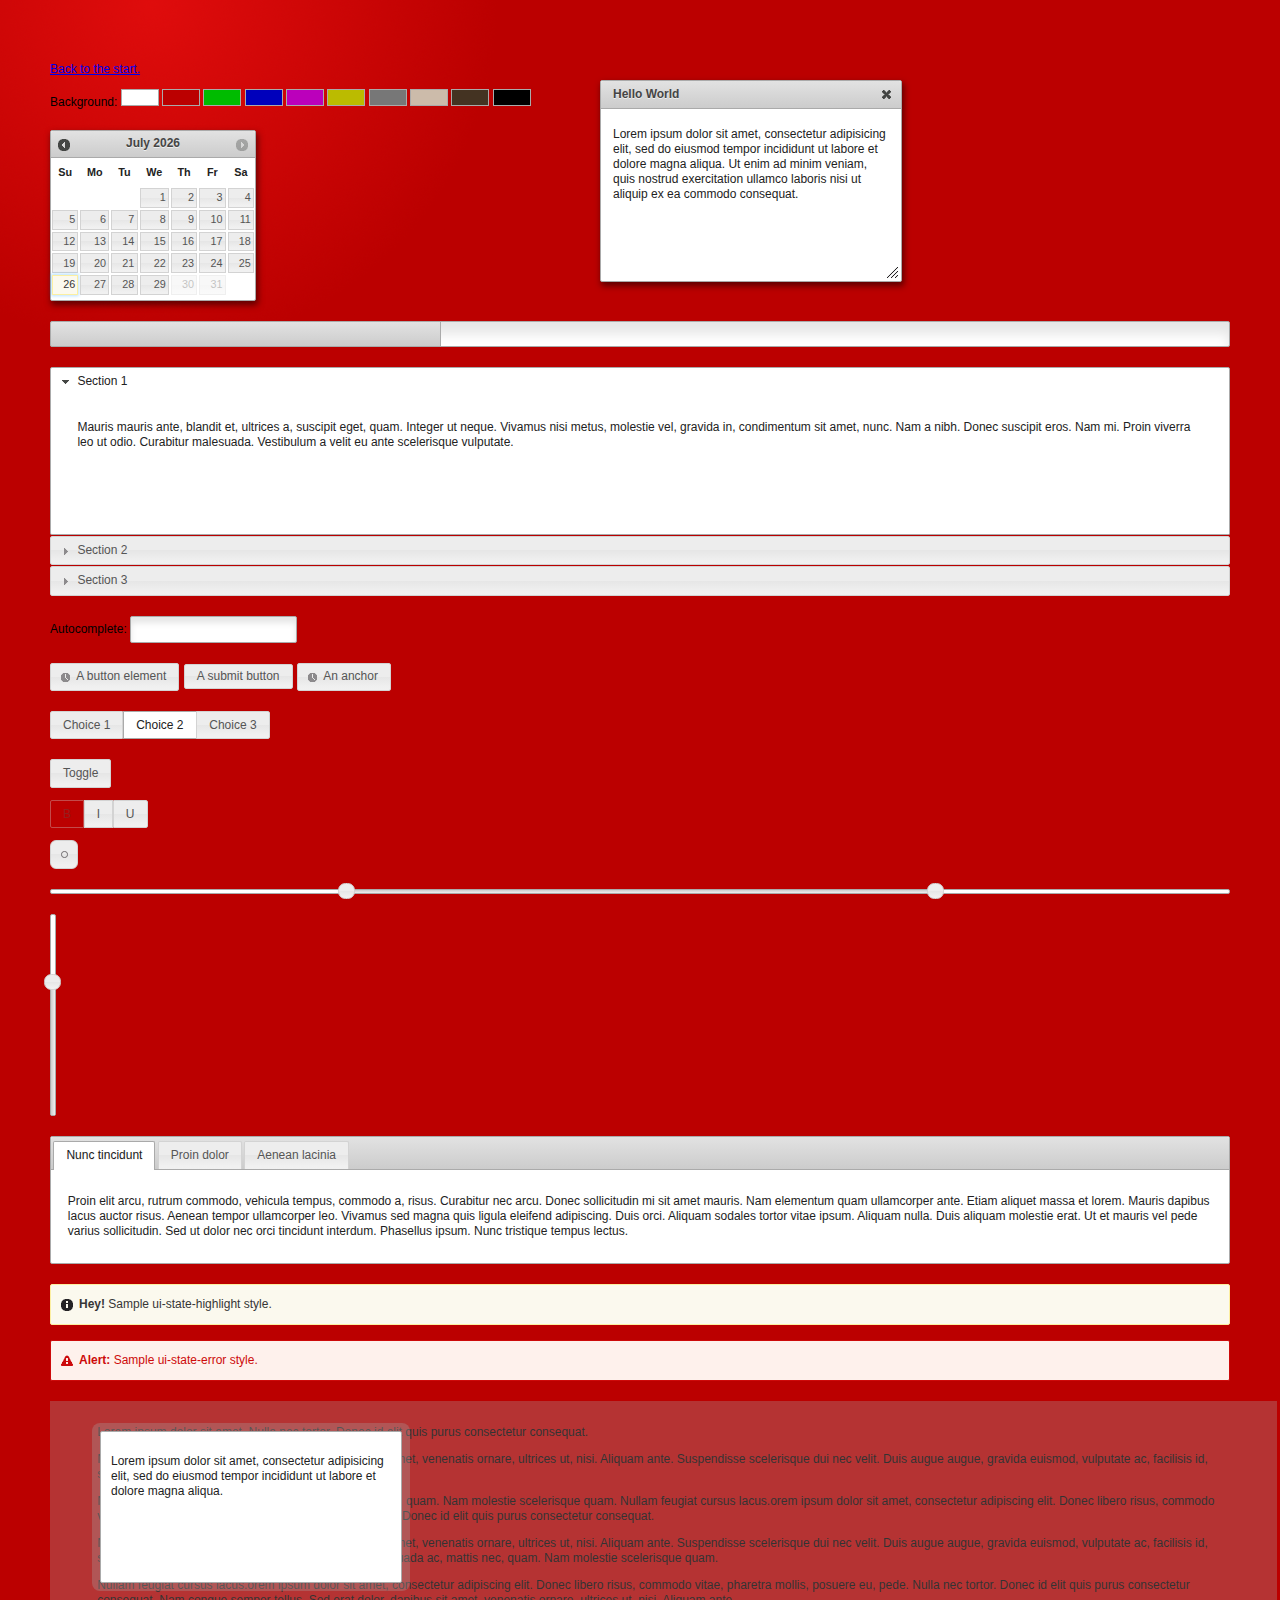
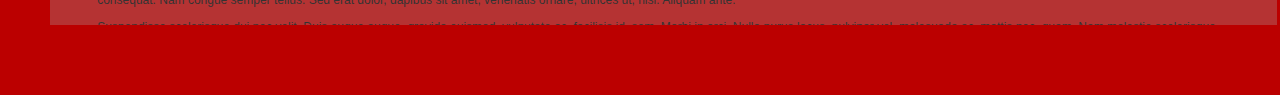
==== commit 0215d558: "add content" ====
--- a/tests/demo.html
+++ b/tests/demo.html
@@ -3,11 +3,11 @@
   <head>
     <meta charset="UTF-8" />
     <link rel="stylesheet" href="../swiss-ui/swiss.css" />
-    <link rel="stylesheet" href="../static/reset.css" />
     <style>
 body {
   margin: 0;
   font: 12px/1.25 "Droid Sans",sans-serif;
+  background: #bb0000 url(../static/body.png) no-repeat left top;
 }
 #global {
   padding: 50px;
@@ -28,6 +28,9 @@
   </head>
   <body>
     <div id="global">
+      <p>
+        <a href="../index.html">Back to the start.</a>
+      </p>
       <p id="choosecolor">
         Background:
         <span style="background:#ffffff"></span>
@@ -167,9 +170,9 @@
   $('#dialog').dialog({
     title: 'Hello World',
     height: 200,
-    position: [600, 10] });
+    position: [600, 80] });
   $('#choosecolor span').click(function() {
-    $('body').css('backgroundColor', $(this).css('backgroundColor'));
+    $('body').css('background', $(this).css('backgroundColor'));
   });
 });
     </script>
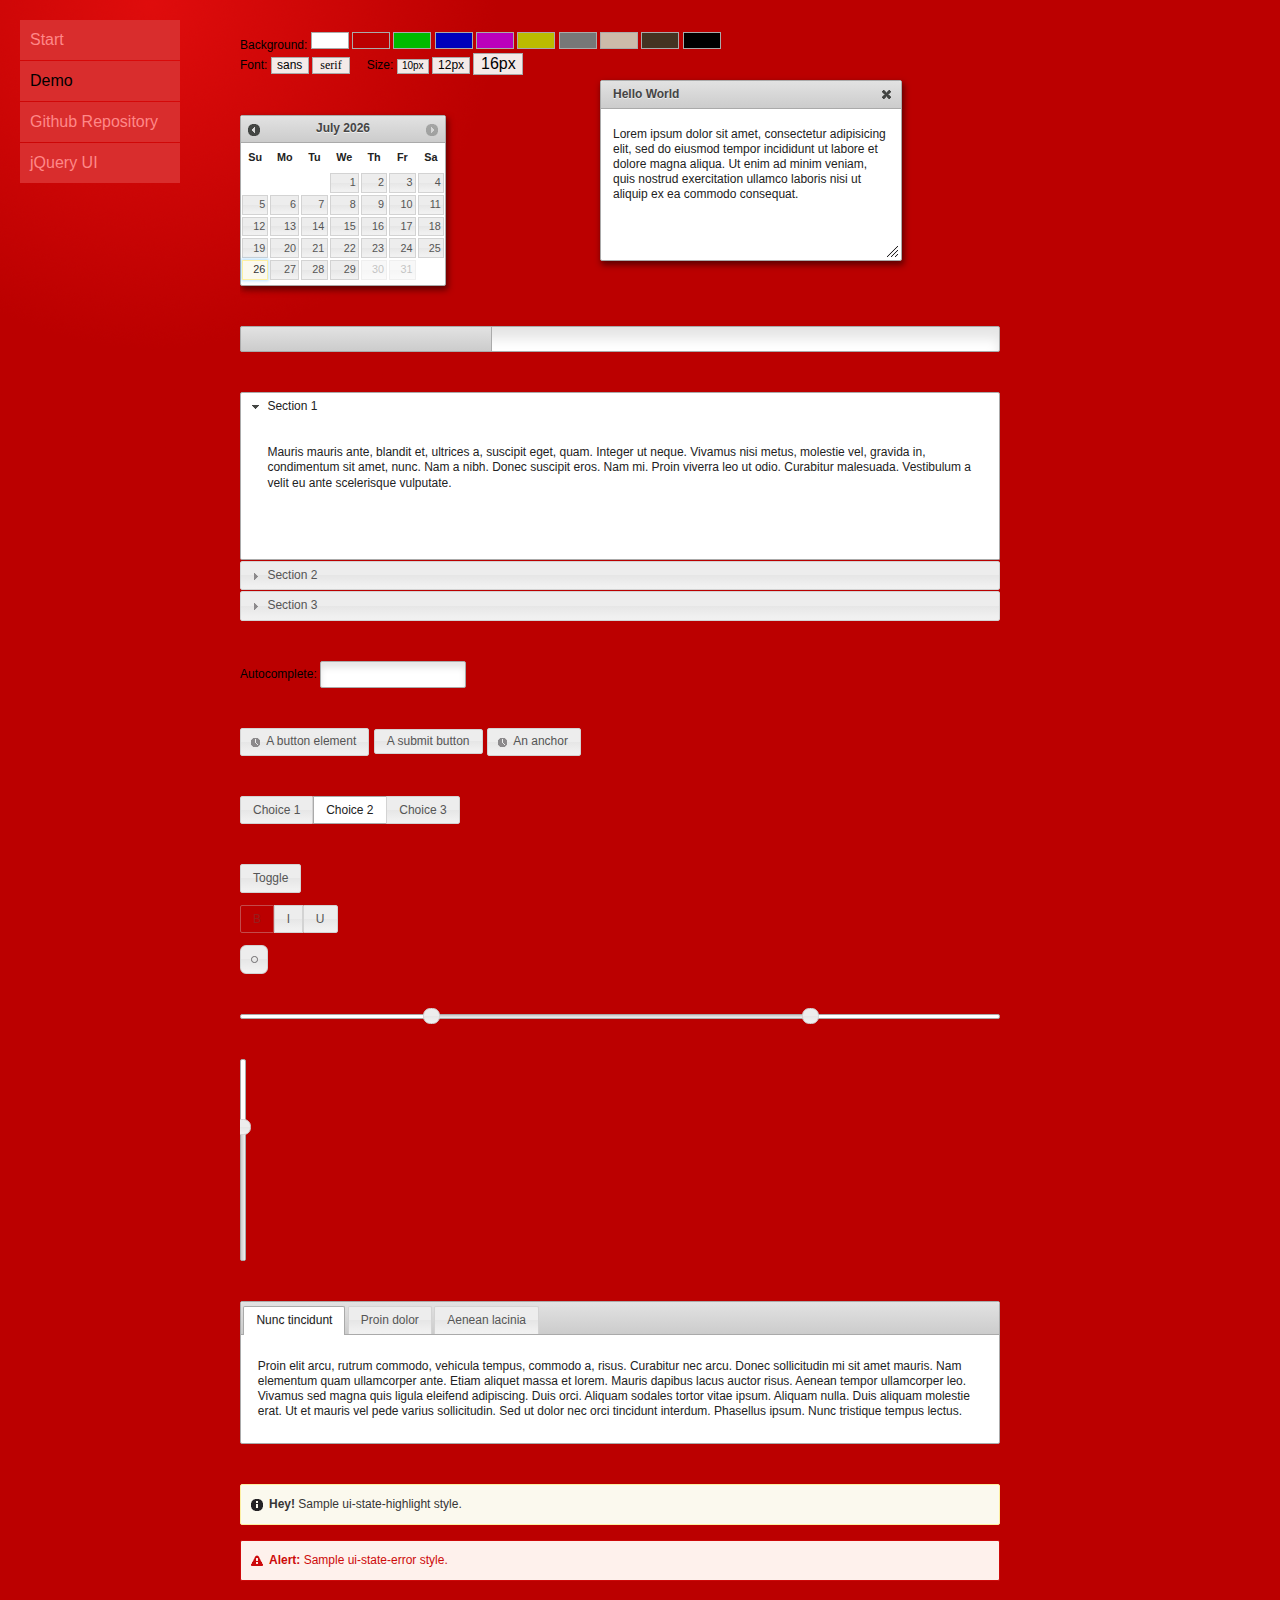
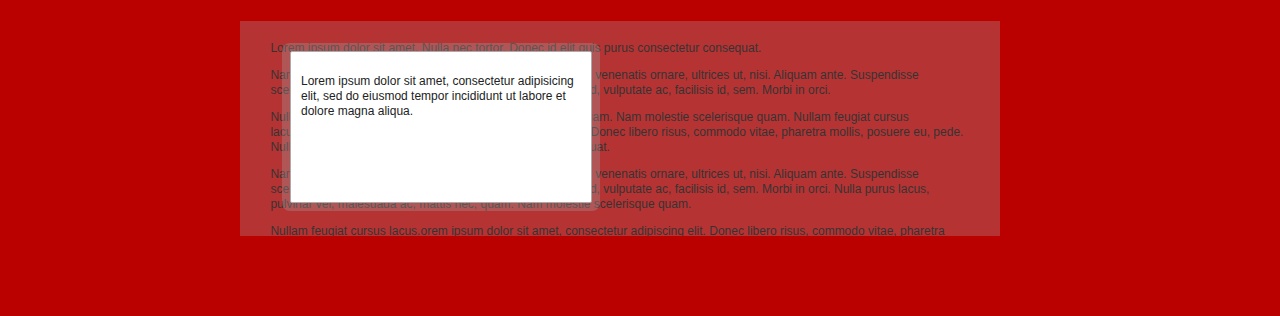
==== commit a777a903: "make demo UI more consistent" ====
--- a/tests/demo.html
+++ b/tests/demo.html
@@ -2,22 +2,16 @@
 <html xmlns="http://www.w3.org/1999/xhtml">
   <head>
     <meta charset="UTF-8" />
+    <link rel="stylesheet" href="../static/style.css" />
     <link rel="stylesheet" href="../swiss-ui/swiss.css" />
     <style>
-body {
-  margin: 0;
-  font: 12px/1.25 "Droid Sans",sans-serif;
-  background: #bb0000 url(../static/body.png) no-repeat left top;
-}
-#global {
-  padding: 50px;
-}
-section {
-  display: block;
-  margin: 0 0 20px;
+article {
+  font-size: 12px;
 }
 #choosecolor span {
   display: inline-block;
+  text-align: center;
+  background: #f4eae8;
   border: 1px solid #aaa;
   width: 3em;
   height: 1.25em;
@@ -28,121 +22,135 @@
   </head>
   <body>
     <div id="global">
-      <p>
-        <a href="../index.html">Back to the start.</a>
-      </p>
-      <p id="choosecolor">
-        Background:
-        <span style="background:#ffffff"></span>
-        <span style="background:#bb0000"></span>
-        <span style="background:#00bb00"></span>
-        <span style="background:#0000bb"></span>
-        <span style="background:#bb00bb"></span>
-        <span style="background:#bbbb00"></span>
-        <span style="background:#777777"></span>
-        <span style="background:#ccbbaa"></span>
-        <span style="background:#443322"></span>
-        <span style="background:#000000"></span>
-      </p>
-      <section>
-        <p id="dialog">Lorem ipsum dolor sit amet, consectetur adipisicing elit, sed do eiusmod tempor incididunt ut labore et dolore magna aliqua. Ut enim ad minim veniam, quis nostrud exercitation ullamco laboris nisi ut aliquip ex ea commodo consequat.</p>
-      </section>
-      <section>
-        <div id="datepicker"></div>
-      </section>
-      <section>
-        <div id="progressbar"></div>
-      </section>
-      <section>
-        <div id="accordion">
-          <h3><a href="#">Section 1</a></h3>
-          <div><p>Mauris mauris ante, blandit et, ultrices a, suscipit eget, quam. Integer ut neque. Vivamus nisi metus, molestie vel, gravida in, condimentum sit amet, nunc. Nam a nibh. Donec suscipit eros. Nam mi. Proin viverra leo ut odio. Curabitur malesuada. Vestibulum a velit eu ante scelerisque vulputate.</p></div>
-          <h3><a href="#">Section 2</a></h3>
-          <div><p>Sed non urna. Donec et ante. Phasellus eu ligula. Vestibulum sit amet purus. Vivamus hendrerit, dolor at aliquet laoreet, mauris turpis porttitor velit, faucibus interdum tellus libero ac justo. Vivamus non quam. In suscipit faucibus urna.</p></div>
-          <h3><a href="#">Section 3</a></h3>
-          <div><p>Nam enim risus, molestie et, porta ac, aliquam ac, risus. Quisque lobortis. Phasellus pellentesque purus in massa. Aenean in pede. Phasellus ac libero ac tellus pellentesque semper. Sed ac felis. Sed commodo, magna quis lacinia ornare, quam ante aliquam nisi, eu iaculis leo purus venenatis dui.</p>
-            <ul><li>List item one</li><li>List item two</li><li>List item three</li></ul></div>
-        </div>
-      </section>
-      <section>
-        <label for="autocomplete">Autocomplete:</label>
-        <input id="autocomplete" type="text" />
-      </section>
-      <section id="button">
-        <button>A button element</button>
-        <input type="submit" value="A submit button"/>
-        <a href="#">An anchor</a>
-      </section>
-      <section>
-        <p id="radio">
-          <input type="radio" id="radio1" name="radio" /><label for="radio1">Choice 1</label>
-          <input type="radio" id="radio2" name="radio" checked="checked" /><label for="radio2">Choice 2</label>
-          <input type="radio" id="radio3" name="radio" /><label for="radio3">Choice 3</label>
+      <nav>
+        <ul>
+          <li><a href="../index.html">Start</a></li>
+          <li><span>Demo</span></li>
+          <li><a href="https://github.com/Boldewyn/swiss-ui/">Github Repository</a></li>
+          <li><a href="http://jqueryui.com">jQuery UI</a></li>
+        </ul>
+      </nav>
+      <article>
+        <p id="choosecolor">
+          Background:
+          <span style="background:#ffffff"></span>
+          <span style="background:#bb0000"></span>
+          <span style="background:#00bb00"></span>
+          <span style="background:#0000bb"></span>
+          <span style="background:#bb00bb"></span>
+          <span style="background:#bbbb00"></span>
+          <span style="background:#777777"></span>
+          <span style="background:#ccbbaa"></span>
+          <span style="background:#443322"></span>
+          <span style="background:#000000"></span><br/>
+          Font:
+          <span style="font-family:sans-serif">sans</span>
+          <span style="font-family: serif">serif</span> &nbsp; &nbsp;
+          Size:
+          <span style="font-size: 10px">10px</span>
+          <span style="font-size: 12px">12px</span>
+          <span style="font-size: 16px">16px</span>
         </p>
-      </section>
-      <section>
-        <p>
-          <input type="checkbox" id="check" /><label for="check">Toggle</label>
-        </p>
-        <p id="format">
-          <input type="checkbox" id="check1" disabled="disabled" /><label for="check1">B</label>
-          <input type="checkbox" id="check2" /><label for="check2">I</label>
-          <input type="checkbox" id="check3" /><label for="check3">U</label>
-        </p>
-        <p>
-          <input type="checkbox" id="check-repl" /><label for="check-repl" class="ui-checkbox">Toggle</label>
-        </p>
-      </section>
-      <section>
-        <div id="slider"></div>
-      </section>
-      <section>
-        <div id="slider-vertical" style="height:200px;"></div>
-      </section>
-      <section>
-        <div id="tabs">
-          <ul>
-            <li><a href="#tabs-1">Nunc tincidunt</a></li>
-            <li><a href="#tabs-2">Proin dolor</a></li>
-            <li><a href="#tabs-3">Aenean lacinia</a></li>
-          </ul>
-          <div id="tabs-1">
-            <p>Proin elit arcu, rutrum commodo, vehicula tempus, commodo a, risus. Curabitur nec arcu. Donec sollicitudin mi sit amet mauris. Nam elementum quam ullamcorper ante. Etiam aliquet massa et lorem. Mauris dapibus lacus auctor risus. Aenean tempor ullamcorper leo. Vivamus sed magna quis ligula eleifend adipiscing. Duis orci. Aliquam sodales tortor vitae ipsum. Aliquam nulla. Duis aliquam molestie erat. Ut et mauris vel pede varius sollicitudin. Sed ut dolor nec orci tincidunt interdum. Phasellus ipsum. Nunc tristique tempus lectus.</p>
+        <section>
+          <p id="dialog">Lorem ipsum dolor sit amet, consectetur adipisicing elit, sed do eiusmod tempor incididunt ut labore et dolore magna aliqua. Ut enim ad minim veniam, quis nostrud exercitation ullamco laboris nisi ut aliquip ex ea commodo consequat.</p>
+        </section>
+        <section>
+          <div id="datepicker"></div>
+        </section>
+        <section>
+          <div id="progressbar"></div>
+        </section>
+        <section>
+          <div id="accordion">
+            <h3><a href="#">Section 1</a></h3>
+            <div><p>Mauris mauris ante, blandit et, ultrices a, suscipit eget, quam. Integer ut neque. Vivamus nisi metus, molestie vel, gravida in, condimentum sit amet, nunc. Nam a nibh. Donec suscipit eros. Nam mi. Proin viverra leo ut odio. Curabitur malesuada. Vestibulum a velit eu ante scelerisque vulputate.</p></div>
+            <h3><a href="#">Section 2</a></h3>
+            <div><p>Sed non urna. Donec et ante. Phasellus eu ligula. Vestibulum sit amet purus. Vivamus hendrerit, dolor at aliquet laoreet, mauris turpis porttitor velit, faucibus interdum tellus libero ac justo. Vivamus non quam. In suscipit faucibus urna.</p></div>
+            <h3><a href="#">Section 3</a></h3>
+            <div><p>Nam enim risus, molestie et, porta ac, aliquam ac, risus. Quisque lobortis. Phasellus pellentesque purus in massa. Aenean in pede. Phasellus ac libero ac tellus pellentesque semper. Sed ac felis. Sed commodo, magna quis lacinia ornare, quam ante aliquam nisi, eu iaculis leo purus venenatis dui.</p>
+              <ul><li>List item one</li><li>List item two</li><li>List item three</li></ul></div>
           </div>
-          <div id="tabs-2">
-            <p>Morbi tincidunt, dui sit amet facilisis feugiat, odio metus gravida ante, ut pharetra massa metus id nunc. Duis scelerisque molestie turpis. Sed fringilla, massa eget luctus malesuada, metus eros molestie lectus, ut tempus eros massa ut dolor. Aenean aliquet fringilla sem. Suspendisse sed ligula in ligula suscipit aliquam. Praesent in eros vestibulum mi adipiscing adipiscing. Morbi facilisis. Curabitur ornare consequat nunc. Aenean vel metus. Ut posuere viverra nulla. Aliquam erat volutpat. Pellentesque convallis. Maecenas feugiat, tellus pellentesque pretium posuere, felis lorem euismod felis, eu ornare leo nisi vel felis. Mauris consectetur tortor et purus.</p>
+        </section>
+        <section>
+          <label for="autocomplete">Autocomplete:</label>
+          <input id="autocomplete" type="text" />
+        </section>
+        <section id="button">
+          <button>A button element</button>
+          <input type="submit" value="A submit button"/>
+          <a href="#">An anchor</a>
+        </section>
+        <section>
+          <p id="radio">
+            <input type="radio" id="radio1" name="radio" /><label for="radio1">Choice 1</label>
+            <input type="radio" id="radio2" name="radio" checked="checked" /><label for="radio2">Choice 2</label>
+            <input type="radio" id="radio3" name="radio" /><label for="radio3">Choice 3</label>
+          </p>
+        </section>
+        <section>
+          <p>
+            <input type="checkbox" id="check" /><label for="check">Toggle</label>
+          </p>
+          <p id="format">
+            <input type="checkbox" id="check1" disabled="disabled" /><label for="check1">B</label>
+            <input type="checkbox" id="check2" /><label for="check2">I</label>
+            <input type="checkbox" id="check3" /><label for="check3">U</label>
+          </p>
+          <p>
+            <input type="checkbox" id="check-repl" /><label for="check-repl" class="ui-checkbox">Toggle</label>
+          </p>
+        </section>
+        <section>
+          <div id="slider"></div>
+        </section>
+        <section>
+          <div id="slider-vertical" style="height:200px;"></div>
+        </section>
+        <section>
+          <div id="tabs">
+            <ul>
+              <li><a href="#tabs-1">Nunc tincidunt</a></li>
+              <li><a href="#tabs-2">Proin dolor</a></li>
+              <li><a href="#tabs-3">Aenean lacinia</a></li>
+            </ul>
+            <div id="tabs-1">
+              <p>Proin elit arcu, rutrum commodo, vehicula tempus, commodo a, risus. Curabitur nec arcu. Donec sollicitudin mi sit amet mauris. Nam elementum quam ullamcorper ante. Etiam aliquet massa et lorem. Mauris dapibus lacus auctor risus. Aenean tempor ullamcorper leo. Vivamus sed magna quis ligula eleifend adipiscing. Duis orci. Aliquam sodales tortor vitae ipsum. Aliquam nulla. Duis aliquam molestie erat. Ut et mauris vel pede varius sollicitudin. Sed ut dolor nec orci tincidunt interdum. Phasellus ipsum. Nunc tristique tempus lectus.</p>
+            </div>
+            <div id="tabs-2">
+              <p>Morbi tincidunt, dui sit amet facilisis feugiat, odio metus gravida ante, ut pharetra massa metus id nunc. Duis scelerisque molestie turpis. Sed fringilla, massa eget luctus malesuada, metus eros molestie lectus, ut tempus eros massa ut dolor. Aenean aliquet fringilla sem. Suspendisse sed ligula in ligula suscipit aliquam. Praesent in eros vestibulum mi adipiscing adipiscing. Morbi facilisis. Curabitur ornare consequat nunc. Aenean vel metus. Ut posuere viverra nulla. Aliquam erat volutpat. Pellentesque convallis. Maecenas feugiat, tellus pellentesque pretium posuere, felis lorem euismod felis, eu ornare leo nisi vel felis. Mauris consectetur tortor et purus.</p>
+            </div>
+            <div id="tabs-3">
+              <p>Mauris eleifend est et turpis. Duis id erat. Suspendisse potenti. Aliquam vulputate, pede vel vehicula accumsan, mi neque rutrum erat, eu congue orci lorem eget lorem. Vestibulum non ante. Class aptent taciti sociosqu ad litora torquent per conubia nostra, per inceptos himenaeos. Fusce sodales. Quisque eu urna vel enim commodo pellentesque. Praesent eu risus hendrerit ligula tempus pretium. Curabitur lorem enim, pretium nec, feugiat nec, luctus a, lacus.</p>
+              <p>Duis cursus. Maecenas ligula eros, blandit nec, pharetra at, semper at, magna. Nullam ac lacus. Nulla facilisi. Praesent viverra justo vitae neque. Praesent blandit adipiscing velit. Suspendisse potenti. Donec mattis, pede vel pharetra blandit, magna ligula faucibus eros, id euismod lacus dolor eget odio. Nam scelerisque. Donec non libero sed nulla mattis commodo. Ut sagittis. Donec nisi lectus, feugiat porttitor, tempor ac, tempor vitae, pede. Aenean vehicula velit eu tellus interdum rutrum. Maecenas commodo. Pellentesque nec elit. Fusce in lacus. Vivamus a libero vitae lectus hendrerit hendrerit.</p>
+            </div>
           </div>
-          <div id="tabs-3">
-            <p>Mauris eleifend est et turpis. Duis id erat. Suspendisse potenti. Aliquam vulputate, pede vel vehicula accumsan, mi neque rutrum erat, eu congue orci lorem eget lorem. Vestibulum non ante. Class aptent taciti sociosqu ad litora torquent per conubia nostra, per inceptos himenaeos. Fusce sodales. Quisque eu urna vel enim commodo pellentesque. Praesent eu risus hendrerit ligula tempus pretium. Curabitur lorem enim, pretium nec, feugiat nec, luctus a, lacus.</p>
-            <p>Duis cursus. Maecenas ligula eros, blandit nec, pharetra at, semper at, magna. Nullam ac lacus. Nulla facilisi. Praesent viverra justo vitae neque. Praesent blandit adipiscing velit. Suspendisse potenti. Donec mattis, pede vel pharetra blandit, magna ligula faucibus eros, id euismod lacus dolor eget odio. Nam scelerisque. Donec non libero sed nulla mattis commodo. Ut sagittis. Donec nisi lectus, feugiat porttitor, tempor ac, tempor vitae, pede. Aenean vehicula velit eu tellus interdum rutrum. Maecenas commodo. Pellentesque nec elit. Fusce in lacus. Vivamus a libero vitae lectus hendrerit hendrerit.</p>
+        </section>
+        <section>
+          <div class="ui-widget">
+            <div style="margin-top: 20px; padding: 0 .7em;" class="ui-state-highlight ui-corner-all"> 
+              <p><span style="float: left; margin-right: .3em;" class="ui-icon ui-icon-info"></span>
+              <strong>Hey!</strong> Sample ui-state-highlight style.</p>
+            </div>
           </div>
-        </div>
-      </section>
-      <section>
-        <div class="ui-widget">
-          <div style="margin-top: 20px; padding: 0 .7em;" class="ui-state-highlight ui-corner-all"> 
-            <p><span style="float: left; margin-right: .3em;" class="ui-icon ui-icon-info"></span>
-            <strong>Hey!</strong> Sample ui-state-highlight style.</p>
+          <br/>
+          <div class="ui-widget">
+            <div style="padding: 0 .7em;" class="ui-state-error ui-corner-all"> 
+              <p><span style="float: left; margin-right: .3em;" class="ui-icon ui-icon-alert"></span> 
+              <strong>Alert:</strong> Sample ui-state-error style.</p>
+            </div>
           </div>
-        </div>
-        <br/>
-        <div class="ui-widget">
-          <div style="padding: 0 .7em;" class="ui-state-error ui-corner-all"> 
-            <p><span style="float: left; margin-right: .3em;" class="ui-icon ui-icon-alert"></span> 
-            <strong>Alert:</strong> Sample ui-state-error style.</p>
+        </section>
+        <section>
+          <div class="fakewindowcontain" style="position: relative; width: 92%; height: 200px; padding:1% 4%; overflow:hidden;">
+            <p>Lorem ipsum dolor sit amet,  Nulla nec tortor. Donec id elit quis purus consectetur consequat. </p><p>Nam congue semper tellus. Sed erat dolor, dapibus sit amet, venenatis ornare, ultrices ut, nisi. Aliquam ante. Suspendisse scelerisque dui nec velit. Duis augue augue, gravida euismod, vulputate ac, facilisis id, sem. Morbi in orci. </p><p>Nulla purus lacus, pulvinar vel, malesuada ac, mattis nec, quam. Nam molestie scelerisque quam. Nullam feugiat cursus lacus.orem ipsum dolor sit amet, consectetur adipiscing elit. Donec libero risus, commodo vitae, pharetra mollis, posuere eu, pede. Nulla nec tortor. Donec id elit quis purus consectetur consequat. </p><p>Nam congue semper tellus. Sed erat dolor, dapibus sit amet, venenatis ornare, ultrices ut, nisi. Aliquam ante. Suspendisse scelerisque dui nec velit. Duis augue augue, gravida euismod, vulputate ac, facilisis id, sem. Morbi in orci. Nulla purus lacus, pulvinar vel, malesuada ac, mattis nec, quam. Nam molestie scelerisque quam. </p><p>Nullam feugiat cursus lacus.orem ipsum dolor sit amet, consectetur adipiscing elit. Donec libero risus, commodo vitae, pharetra mollis, posuere eu, pede. Nulla nec tortor. Donec id elit quis purus consectetur consequat. Nam congue semper tellus. Sed erat dolor, dapibus sit amet, venenatis ornare, ultrices ut, nisi. Aliquam ante. </p><p>Suspendisse scelerisque dui nec velit. Duis augue augue, gravida euismod, vulputate ac, facilisis id, sem. Morbi in orci. Nulla purus lacus, pulvinar vel, malesuada ac, mattis nec, quam. Nam molestie scelerisque quam. Nullam feugiat cursus lacus.orem ipsum dolor sit amet, consectetur adipiscing elit. Donec libero risus, commodo vitae, pharetra mollis, posuere eu, pede. Nulla nec tortor. Donec id elit quis purus consectetur consequat.</p>
+            <!-- ui-dialog -->
+            <div class="ui-overlay"><div class="ui-widget-overlay"></div><div style="width: 302px; height: 152px; position: absolute; left: 50px; top: 30px;" class="ui-widget-shadow ui-corner-all"></div></div>
+            <div class="ui-widget ui-widget-content ui-corner-all" style="position: absolute; width: 280px; height: 130px;left: 50px; top: 30px; padding: 10px;">
+              <p>Lorem ipsum dolor sit amet, consectetur adipisicing elit, sed do eiusmod tempor incididunt ut labore et dolore magna aliqua.</p>
+            </div>
           </div>
-        </div>
-      </section>
-      <section>
-        <div class="fakewindowcontain" style="position: relative; width: 96%; height: 200px; padding:1% 4%; overflow:hidden;">
-          <p>Lorem ipsum dolor sit amet,  Nulla nec tortor. Donec id elit quis purus consectetur consequat. </p><p>Nam congue semper tellus. Sed erat dolor, dapibus sit amet, venenatis ornare, ultrices ut, nisi. Aliquam ante. Suspendisse scelerisque dui nec velit. Duis augue augue, gravida euismod, vulputate ac, facilisis id, sem. Morbi in orci. </p><p>Nulla purus lacus, pulvinar vel, malesuada ac, mattis nec, quam. Nam molestie scelerisque quam. Nullam feugiat cursus lacus.orem ipsum dolor sit amet, consectetur adipiscing elit. Donec libero risus, commodo vitae, pharetra mollis, posuere eu, pede. Nulla nec tortor. Donec id elit quis purus consectetur consequat. </p><p>Nam congue semper tellus. Sed erat dolor, dapibus sit amet, venenatis ornare, ultrices ut, nisi. Aliquam ante. Suspendisse scelerisque dui nec velit. Duis augue augue, gravida euismod, vulputate ac, facilisis id, sem. Morbi in orci. Nulla purus lacus, pulvinar vel, malesuada ac, mattis nec, quam. Nam molestie scelerisque quam. </p><p>Nullam feugiat cursus lacus.orem ipsum dolor sit amet, consectetur adipiscing elit. Donec libero risus, commodo vitae, pharetra mollis, posuere eu, pede. Nulla nec tortor. Donec id elit quis purus consectetur consequat. Nam congue semper tellus. Sed erat dolor, dapibus sit amet, venenatis ornare, ultrices ut, nisi. Aliquam ante. </p><p>Suspendisse scelerisque dui nec velit. Duis augue augue, gravida euismod, vulputate ac, facilisis id, sem. Morbi in orci. Nulla purus lacus, pulvinar vel, malesuada ac, mattis nec, quam. Nam molestie scelerisque quam. Nullam feugiat cursus lacus.orem ipsum dolor sit amet, consectetur adipiscing elit. Donec libero risus, commodo vitae, pharetra mollis, posuere eu, pede. Nulla nec tortor. Donec id elit quis purus consectetur consequat.</p>
-          <!-- ui-dialog -->
-          <div class="ui-overlay"><div class="ui-widget-overlay"></div><div style="width: 302px; height: 152px; position: absolute; left: 50px; top: 30px;" class="ui-widget-shadow ui-corner-all"></div></div>
-          <div class="ui-widget ui-widget-content ui-corner-all" style="position: absolute; width: 280px; height: 130px;left: 50px; top: 30px; padding: 10px;">
-            <p>Lorem ipsum dolor sit amet, consectetur adipisicing elit, sed do eiusmod tempor incididunt ut labore et dolore magna aliqua.</p>
-          </div>
-        </div>
-      </section>
+        </section>
+      </article>
     </div>
     <script src="../static/jquery.js"></script>
     <script src="../static/jquery-ui.js"></script>
@@ -170,9 +178,10 @@
   $('#dialog').dialog({
     title: 'Hello World',
     height: 200,
-    position: [600, 80] });
+    position: [600, 80] }).dialog('widget').appendTo('article');
   $('#choosecolor span').click(function() {
-    $('body').css('background', $(this).css('backgroundColor'));
+    var a = $('article')[0], p;
+    a.setAttribute("style", a.getAttribute("style") + "; " + this.getAttribute("style"));
   });
 });
     </script>
--- a/static/style.css
+++ b/static/style.css
@@ -0,0 +1,60 @@
+body {
+  font: normal 16px/1.25 Helvetica,Arial,sans-serif;
+  color: black;
+  background: #B00 url(body.png) no-repeat top left;
+  margin: 0;
+}
+nav, article, header, section {
+  display: block;
+}
+#global {
+  width: 1000px;
+  padding: 20px;
+}
+nav {
+  width: 160px;
+  margin: 0 20px 0 0;
+  float: left;
+}
+nav ul, nav li {
+  margin: 0;
+  padding: 0;
+  list-style: none;
+}
+nav span,
+nav a {
+  display: block;
+  padding: 10px;
+  margin-bottom: 1px;
+  background: #d92d2d;
+}
+nav a:hover,
+nav a:focus {
+  outline: none;
+  background: #df5959;
+}
+article {
+  margin: 0 20px 20px 220px;
+  overflow: auto;
+}
+section {
+  margin: 0 0 40px;
+}
+h1 {
+  color: white;
+  font: bold 1000%/1 Helvetica,Arial,sans-serif;
+  margin: 0 0 20px;
+}
+h2 {
+  font: bold 382%/1 Helvetica,Arial,sans-serif;
+  margin: 0 0 20px;
+  letter-spacing: -.03em;
+  word-spacing: -.07em;
+}
+a {
+  text-decoration: none;
+  color: #f88;
+}
+a:hover, a:focus {
+  color: white;
+}
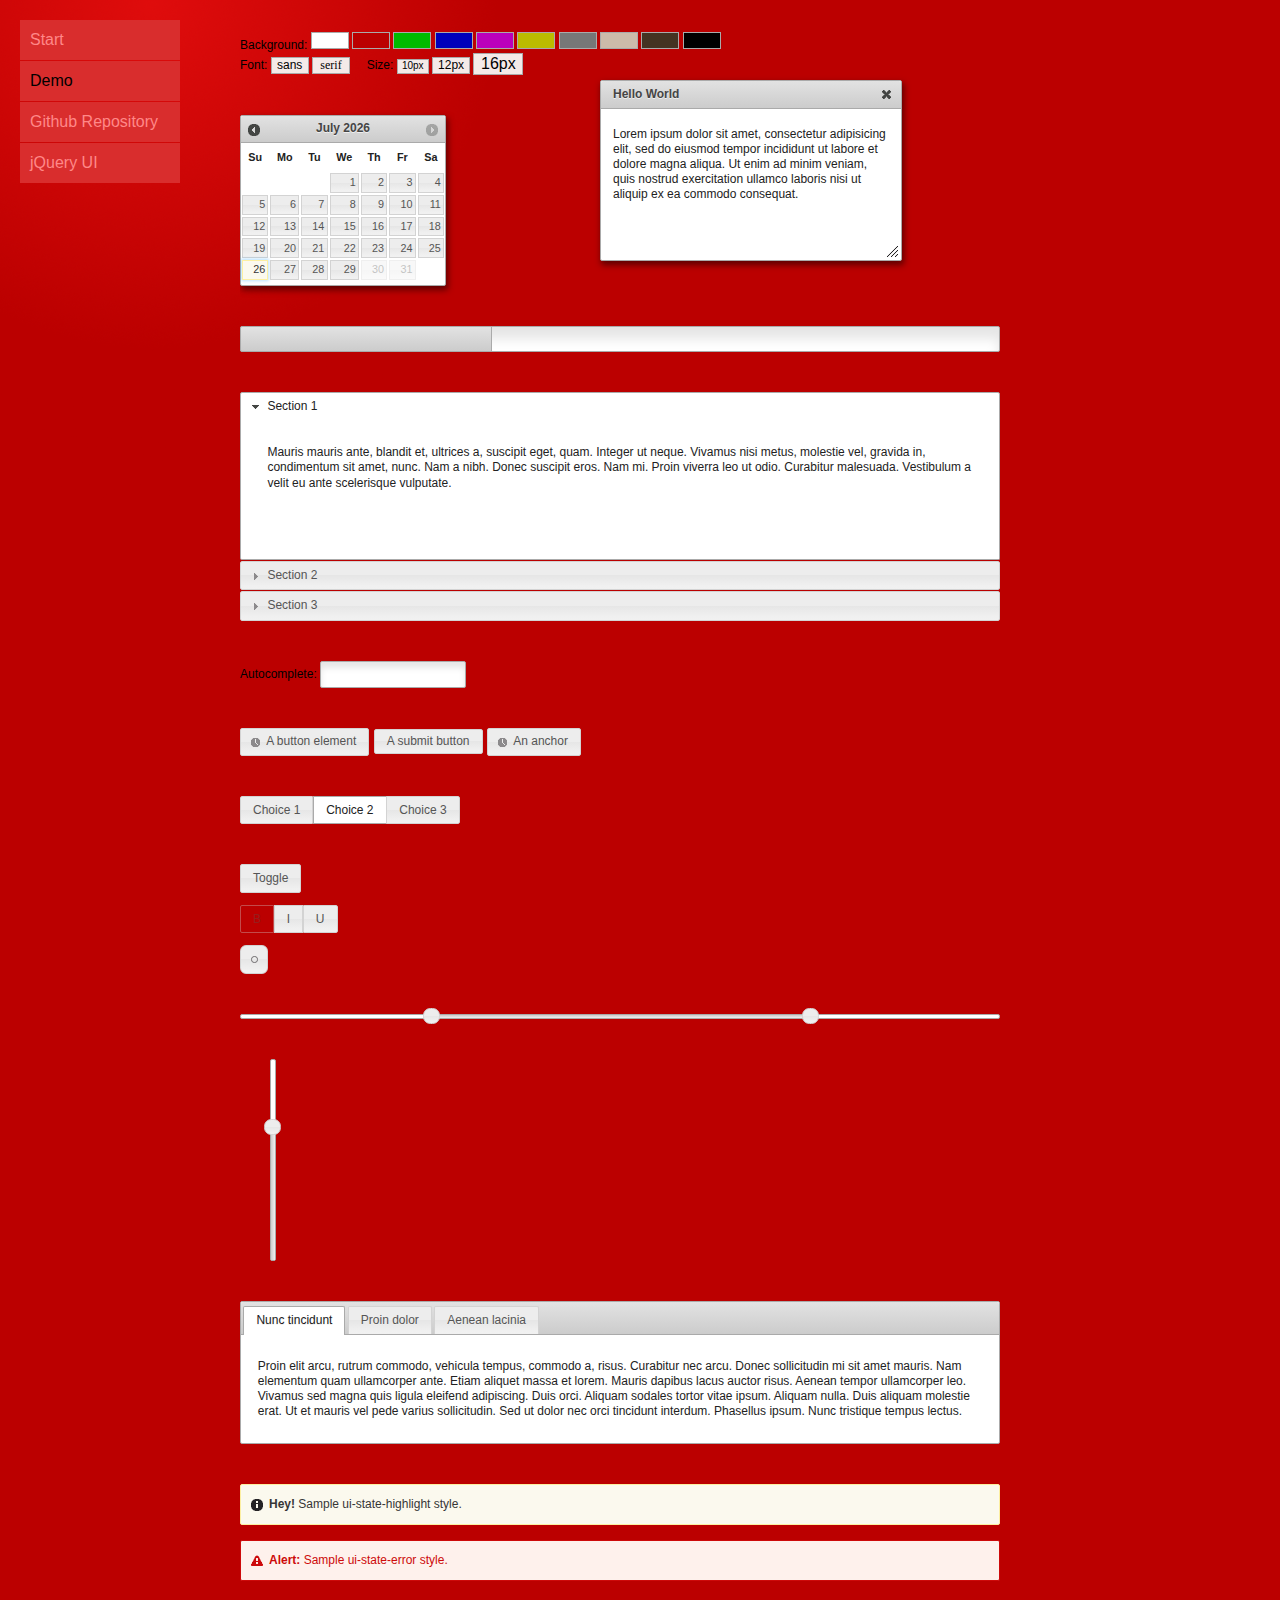
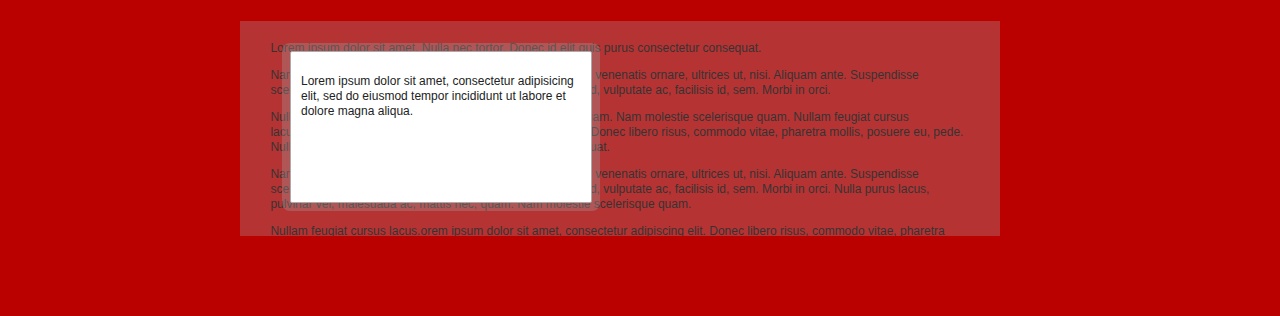
==== commit 7e6bfedd: "prevent vert slider from being cut off in demo" ====
--- a/tests/demo.html
+++ b/tests/demo.html
@@ -104,7 +104,7 @@
           <div id="slider"></div>
         </section>
         <section>
-          <div id="slider-vertical" style="height:200px;"></div>
+          <div id="slider-vertical" style="height:200px;margin-left: 30px;"></div>
         </section>
         <section>
           <div id="tabs">
